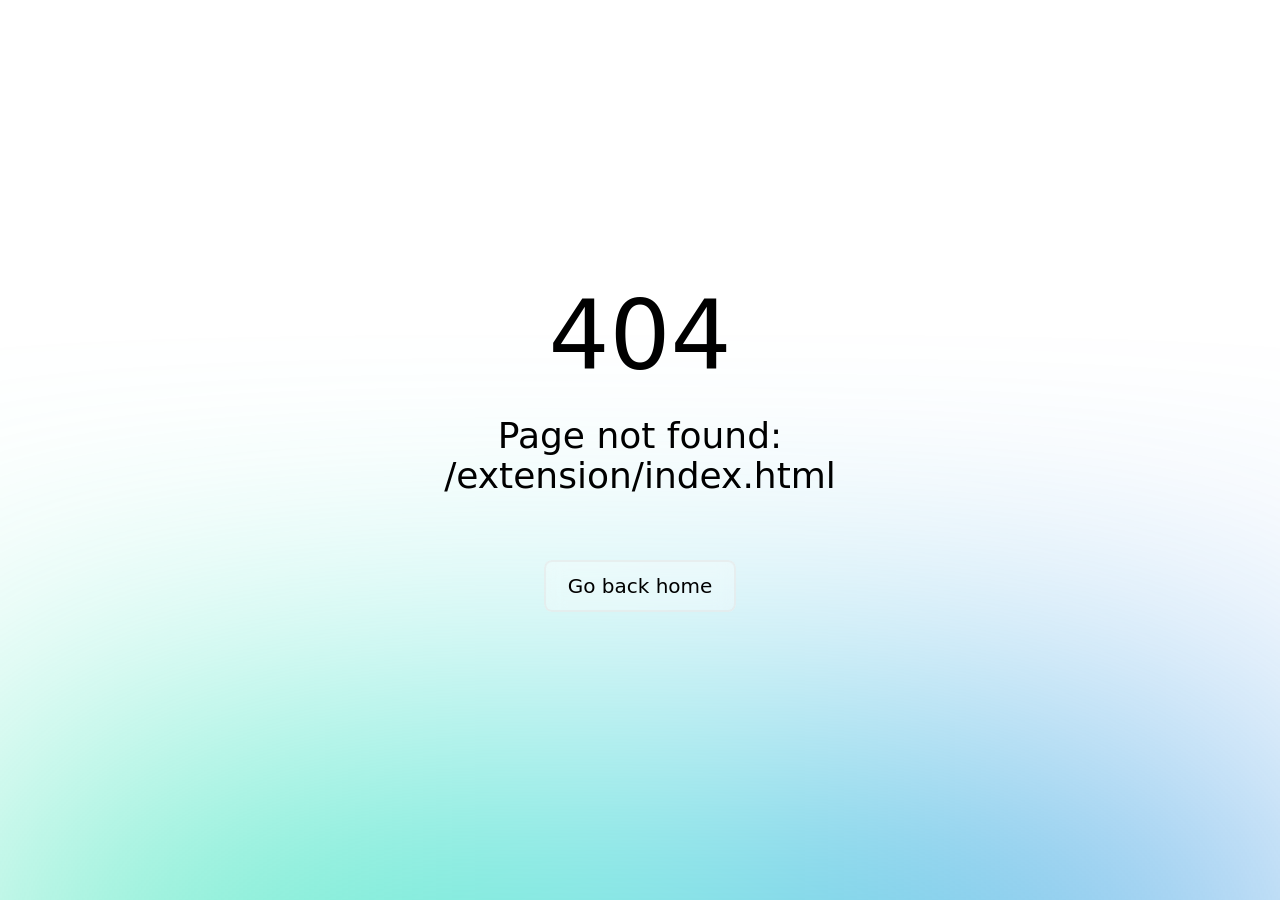
==== extension/index.html @ 97c31f0b "Add files via upload" ====
<!DOCTYPE html><html><head><meta charset="utf-8">
<meta name="viewport" content="width=device-width, initial-scale=1">
<link rel="stylesheet" href="/_nuxt/entry.COpcAZkl.css">
<link rel="stylesheet" href="/_nuxt/swiper-vue.Bs3d9ZnH.css">
<link rel="modulepreload" as="script" crossorigin href="/_nuxt/CPIMTh_-.js">
<link rel="modulepreload" as="script" crossorigin href="/_nuxt/CS_v0reC.js">
<link rel="prefetch" as="style" href="/_nuxt/default.CSQYp1aR.css">
<link rel="prefetch" as="script" crossorigin href="/_nuxt/lCI7fmPB.js">
<link rel="prefetch" as="script" crossorigin href="/_nuxt/BzjI3Yoo.js">
<link rel="prefetch" as="script" crossorigin href="/_nuxt/MFbvjeHC.js">
<link rel="prefetch" as="style" href="/_nuxt/error-404.JekaaCis.css">
<link rel="prefetch" as="script" crossorigin href="/_nuxt/CwmjLkwE.js">
<link rel="prefetch" as="script" crossorigin href="/_nuxt/D7t2mj_N.js">
<link rel="prefetch" as="script" crossorigin href="/_nuxt/DlAUqK2U.js">
<link rel="prefetch" as="style" href="/_nuxt/error-500.CNP9nqm1.css">
<link rel="prefetch" as="script" crossorigin href="/_nuxt/DkoSssVZ.js">
<script type="module" src="/_nuxt/CPIMTh_-.js" crossorigin></script></head><body><div id="__nuxt"></div><div id="teleports"></div><script type="application/json" id="__NUXT_DATA__" data-ssr="false">[{"_errors":1,"serverRendered":2,"data":3,"state":4,"once":5},{},false,{},{},["Set"]]</script>
<script>window.__NUXT__={};window.__NUXT__.config={public:{},app:{baseURL:"/",buildAssetsDir:"/_nuxt/",cdnURL:""}}</script></body></html>
---- _nuxt/entry.COpcAZkl.css ----
*,
:after,
:before {
    --un-rotate: 0;
    --un-rotate-x: 0;
    --un-rotate-y: 0;
    --un-rotate-z: 0;
    --un-scale-x: 1;
    --un-scale-y: 1;
    --un-scale-z: 1;
    --un-skew-x: 0;
    --un-skew-y: 0;
    --un-translate-x: 0;
    --un-translate-y: 0;
    --un-translate-z: 0;
    --un-pan-x: ;
    --un-pan-y: ;
    --un-pinch-zoom: ;
    --un-scroll-snap-strictness: proximity;
    --un-ordinal: ;
    --un-slashed-zero: ;
    --un-numeric-figure: ;
    --un-numeric-spacing: ;
    --un-numeric-fraction: ;
    --un-border-spacing-x: 0;
    --un-border-spacing-y: 0;
    --un-ring-offset-shadow: 0 0 transparent;
    --un-ring-shadow: 0 0 transparent;
    --un-shadow-inset: ;
    --un-shadow: 0 0 transparent;
    --un-ring-inset: ;
    --un-ring-offset-width: 0px;
    --un-ring-offset-color: #fff;
    --un-ring-width: 0px;
    --un-ring-color: rgba(147, 197, 253, .5);
    --un-blur: ;
    --un-brightness: ;
    --un-contrast: ;
    --un-drop-shadow: ;
    --un-grayscale: ;
    --un-hue-rotate: ;
    --un-invert: ;
    --un-saturate: ;
    --un-sepia: ;
    --un-backdrop-blur: ;
    --un-backdrop-brightness: ;
    --un-backdrop-contrast: ;
    --un-backdrop-grayscale: ;
    --un-backdrop-hue-rotate: ;
    --un-backdrop-invert: ;
    --un-backdrop-opacity: ;
    --un-backdrop-saturate: ;
    --un-backdrop-sepia:
}

::backdrop {
    --un-rotate: 0;
    --un-rotate-x: 0;
    --un-rotate-y: 0;
    --un-rotate-z: 0;
    --un-scale-x: 1;
    --un-scale-y: 1;
    --un-scale-z: 1;
    --un-skew-x: 0;
    --un-skew-y: 0;
    --un-translate-x: 0;
    --un-translate-y: 0;
    --un-translate-z: 0;
    --un-pan-x: ;
    --un-pan-y: ;
    --un-pinch-zoom: ;
    --un-scroll-snap-strictness: proximity;
    --un-ordinal: ;
    --un-slashed-zero: ;
    --un-numeric-figure: ;
    --un-numeric-spacing: ;
    --un-numeric-fraction: ;
    --un-border-spacing-x: 0;
    --un-border-spacing-y: 0;
    --un-ring-offset-shadow: 0 0 transparent;
    --un-ring-shadow: 0 0 transparent;
    --un-shadow-inset: ;
    --un-shadow: 0 0 transparent;
    --un-ring-inset: ;
    --un-ring-offset-width: 0px;
    --un-ring-offset-color: #fff;
    --un-ring-width: 0px;
    --un-ring-color: rgba(147, 197, 253, .5);
    --un-blur: ;
    --un-brightness: ;
    --un-contrast: ;
    --un-drop-shadow: ;
    --un-grayscale: ;
    --un-hue-rotate: ;
    --un-invert: ;
    --un-saturate: ;
    --un-sepia: ;
    --un-backdrop-blur: ;
    --un-backdrop-brightness: ;
    --un-backdrop-contrast: ;
    --un-backdrop-grayscale: ;
    --un-backdrop-hue-rotate: ;
    --un-backdrop-invert: ;
    --un-backdrop-opacity: ;
    --un-backdrop-saturate: ;
    --un-backdrop-sepia:
}

.absolute {
    position: absolute
}

.fixed {
    position: fixed
}

.relative {
    position: relative
}

.-bottom-1\/2 {
    bottom: -50%
}

.left-0 {
    left: 0
}

.right-0 {
    right: 0
}

.z-10 {
    z-index: 10
}

.z-20 {
    z-index: 20
}

.grid {
    display: grid
}

.grid-cols-2 {
    grid-template-columns: repeat(2, minmax(0, 1fr))
}

.grid-cols-3 {
    grid-template-columns: repeat(3, minmax(0, 1fr))
}

.float-right {
    float: right
}

.m-0 {
    margin: 0
}

.m-3 {
    margin: .75rem
}

.m20\.951 {
    margin: 5.23775rem
}

.m21\.318 {
    margin: 5.3295rem
}

.mx-2 {
    margin-left: .5rem;
    margin-right: .5rem
}

.mx-3 {
    margin-left: .75rem;
    margin-right: .75rem
}

.mx-7 {
    margin-left: 1.75rem;
    margin-right: 1.75rem
}

.mx-auto {
    margin-left: auto;
    margin-right: auto
}

.my-1 {
    margin-bottom: .25rem;
    margin-top: .25rem
}

.my-2 {
    margin-bottom: .5rem;
    margin-top: .5rem
}

.my-3 {
    margin-bottom: .75rem;
    margin-top: .75rem
}

.my-5 {
    margin-bottom: 1.25rem;
    margin-top: 1.25rem
}

.mb-0 {
    margin-bottom: 0
}

.mb-1 {
    margin-bottom: .25rem
}

.mb-16 {
    margin-bottom: 4rem
}

.mb-2 {
    margin-bottom: .5rem
}

.mb-3 {
    margin-bottom: .75rem
}

.mb-4 {
    margin-bottom: 1rem
}

.mb-6 {
    margin-bottom: 1.5rem
}

.mb-8 {
    margin-bottom: 2rem
}

.me {
    margin-inline-end: 1rem
}

.me-1 {
    margin-inline-end: .25rem
}

.me-2 {
    margin-inline-end: .5rem
}

.me-3 {
    margin-inline-end: .75rem
}

.ms-1 {
    margin-inline-start: .25rem
}

.ms-2 {
    margin-inline-start: .5rem
}

.ms-3 {
    margin-inline-start: .75rem
}

.ms-7 {
    margin-inline-start: 1.75rem
}

.ms-8 {
    margin-inline-start: 2rem
}

.mt-0 {
    margin-top: 0
}

.mt-1 {
    margin-top: .25rem
}

.mt-2 {
    margin-top: .5rem
}

.mt-3 {
    margin-top: .75rem
}

.mt-4 {
    margin-top: 1rem
}

.mt-6 {
    margin-top: 1.5rem
}

.mt-7 {
    margin-top: 1.75rem
}

.block {
    display: block
}

.hidden {
    display: none
}

.h-1\/2 {
    height: 50%
}

.h-auto {
    height: auto
}

.h-screen {
    height: 100vh
}

.h1 {
    height: .25rem
}

.max-w-520px {
    max-width: 520px
}

.min-h-screen {
    min-height: 100vh
}

.w-1\/4 {
    width: 25%
}

.w-full {
    width: 100%
}

.flex {
    display: flex
}

.inline-flex {
    display: inline-flex
}

.flex-1 {
    flex: 1 1 0%
}

.flex-col {
    flex-direction: column
}

.transform {
    transform: translate(var(--un-translate-x)) translateY(var(--un-translate-y)) translateZ(var(--un-translate-z)) rotate(var(--un-rotate)) rotateX(var(--un-rotate-x)) rotateY(var(--un-rotate-y)) rotate(var(--un-rotate-z)) skew(var(--un-skew-x)) skewY(var(--un-skew-y)) scaleX(var(--un-scale-x)) scaleY(var(--un-scale-y)) scaleZ(var(--un-scale-z))
}

.cursor-pointer {
    cursor: pointer
}

.place-content-center {
    place-content: center
}

.items-center {
    align-items: center
}

.justify-center {
    justify-content: center
}

.justify-between {
    justify-content: space-between
}

.justify-around {
    justify-content: space-around
}

.gap-3 {
    gap: .75rem
}

.overflow-hidden {
    overflow: hidden
}

.overflow-y-auto {
    overflow-y: auto
}

.break-all {
    word-break: break-all
}

.border {
    border-width: 1px
}

.border-2 {
    border-width: 2px
}

.border-gray {
    --un-border-opacity: 1;
    border-color: rgba(156, 163, 175, var(--un-border-opacity))
}

.border-pink {
    --un-border-opacity: 1;
    border-color: rgba(244, 114, 182, var(--un-border-opacity))
}

.rounded-sm {
    border-radius: .125rem
}

.rounded-t-md {
    border-top-left-radius: .375rem;
    border-top-right-radius: .375rem
}

.border-solid {
    border-style: solid
}

.bg-black\/5 {
    background-color: #0000000d
}

.bg-gray-50 {
    --un-bg-opacity: 1;
    background-color: rgba(249, 250, 251, var(--un-bg-opacity))
}

.bg-pink-400 {
    --un-bg-opacity: 1;
    background-color: rgba(244, 114, 182, var(--un-bg-opacity))
}

.bg-white {
    --un-bg-opacity: 1;
    background-color: rgba(255, 255, 255, var(--un-bg-opacity))
}

.dark .dark\:bg-black {
    --un-bg-opacity: 1;
    background-color: rgba(0, 0, 0, var(--un-bg-opacity))
}

.dark .dark\:bg-white\/10 {
    background-color: #ffffff1a
}

.hover\:bg-gray-100:hover {
    --un-bg-opacity: 1;
    background-color: rgba(243, 244, 246, var(--un-bg-opacity))
}

.object-contain {
    -o-object-fit: contain;
    object-fit: contain
}

.p-0 {
    padding: 0
}

.p-1 {
    padding: .25rem
}

.p-2 {
    padding: .5rem
}

.p-8 {
    padding: 2rem
}

.px-1 {
    padding-left: .25rem;
    padding-right: .25rem
}

.px-10 {
    padding-left: 2.5rem;
    padding-right: 2.5rem
}

.px-2 {
    padding-left: .5rem;
    padding-right: .5rem
}

.px-4 {
    padding-left: 1rem;
    padding-right: 1rem
}

.px-5 {
    padding-left: 1.25rem;
    padding-right: 1.25rem
}

.px-8 {
    padding-left: 2rem;
    padding-right: 2rem
}

.py-2 {
    padding-bottom: .5rem;
    padding-top: .5rem
}

.py-3 {
    padding-top: .75rem
}

.pb-3,
.py-3 {
    padding-bottom: .75rem
}

.pt-14 {
    padding-top: 3.5rem
}

.pt-3 {
    padding-top: .75rem
}

.text-center {
    text-align: center
}

.text-left {
    text-align: left
}

.text-justify {
    text-align: justify
}

.text-wrap {
    text-wrap: wrap
}

.text-6xl {
    font-size: 3.75rem;
    line-height: 1
}

.text-8xl {
    font-size: 6rem;
    line-height: 1
}

.text-xl {
    font-size: 1.25rem;
    line-height: 1.75rem
}

.font-size-2\.5 {
    font-size: .625rem
}

.font-size-3 {
    font-size: .75rem
}

.font-size-4 {
    font-size: 1rem
}

.font-600 {
    font-weight: 600
}

.font-light {
    font-weight: 300
}

.font-medium {
    font-weight: 500
}

.fw-bold {
    font-weight: 700
}

.leading-tight {
    line-height: 1.25
}

.font-sans {
    font-family: ui-sans-serif, system-ui, -apple-system, BlinkMacSystemFont, Segoe UI, Roboto, Helvetica Neue, Arial, Noto Sans, sans-serif, Apple Color Emoji, Segoe UI Emoji, Segoe UI Symbol, Noto Color Emoji
}

.c-pink,
.text-pink-400 {
    --un-text-opacity: 1;
    color: rgba(244, 114, 182, var(--un-text-opacity))
}

.c-yellow {
    --un-text-opacity: 1;
    color: rgba(250, 204, 21, var(--un-text-opacity))
}

.dark .dark\:text-white,
.text-white {
    --un-text-opacity: 1;
    color: rgba(255, 255, 255, var(--un-text-opacity))
}

.text-black {
    --un-text-opacity: 1;
    color: rgba(0, 0, 0, var(--un-text-opacity))
}

.text-blue {
    --un-text-opacity: 1;
    color: rgba(96, 165, 250, var(--un-text-opacity))
}

.text-gray-500 {
    --un-text-opacity: 1;
    color: rgba(107, 114, 128, var(--un-text-opacity))
}

.hover\:text-gray-900:hover {
    --un-text-opacity: 1;
    color: rgba(17, 24, 39, var(--un-text-opacity))
}

.antialiased {
    -webkit-font-smoothing: antialiased;
    -moz-osx-font-smoothing: grayscale;
    font-smoothing: grayscale
}

.text-shadow {
    --un-text-shadow: 0 0 1px var(--un-text-shadow-color, rgba(0, 0, 0, .2)), 0 0 1px var(--un-text-shadow-color, rgba(1, 0, 5, .1));
    text-shadow: var(--un-text-shadow)
}

.shadow-inset {
    --un-shadow-inset: inset
}

.outline {
    outline-style: solid
}

.transition {
    transition-duration: .15s;
    transition-property: color, background-color, border-color, outline-color, text-decoration-color, fill, stroke, opacity, box-shadow, transform, filter, -webkit-backdrop-filter;
    transition-property: color, background-color, border-color, outline-color, text-decoration-color, fill, stroke, opacity, box-shadow, transform, filter, backdrop-filter;
    transition-property: color, background-color, border-color, outline-color, text-decoration-color, fill, stroke, opacity, box-shadow, transform, filter, backdrop-filter, -webkit-backdrop-filter;
    transition-timing-function: cubic-bezier(.4, 0, .2, 1)
}

.ease-in-out {
    transition-timing-function: cubic-bezier(.4, 0, .2, 1)
}

@media (min-width:640px) {
    .sm\:grid-cols-2 {
        grid-template-columns: repeat(2, minmax(0, 1fr))
    }

    .sm\:grid-cols-3 {
        grid-template-columns: repeat(3, minmax(0, 1fr))
    }

    .sm\:px-0 {
        padding-left: 0;
        padding-right: 0
    }

    .sm\:px-6 {
        padding-left: 1.5rem;
        padding-right: 1.5rem
    }

    .sm\:py-3 {
        padding-bottom: .75rem;
        padding-top: .75rem
    }

    .sm\:text-2xl {
        font-size: 1.5rem;
        line-height: 2rem
    }

    .sm\:text-4xl {
        font-size: 2.25rem;
        line-height: 2.5rem
    }

    .sm\:text-8xl {
        font-size: 6rem;
        line-height: 1
    }

    .sm\:text-xl {
        font-size: 1.25rem;
        line-height: 1.75rem
    }
}

@media (min-width:768px) {
    .md\:grid-cols-2 {
        grid-template-columns: repeat(2, minmax(0, 1fr))
    }

    .md\:grid-cols-3 {
        grid-template-columns: repeat(3, minmax(0, 1fr))
    }
}

@media (min-width:1024px) {
    .lg\:grid-cols-2 {
        grid-template-columns: repeat(2, minmax(0, 1fr))
    }

    .lg\:grid-cols-3 {
        grid-template-columns: repeat(3, minmax(0, 1fr))
    }
}

@media (min-width:1280px) {
    .xl\:grid-cols-2 {
        grid-template-columns: repeat(2, minmax(0, 1fr))
    }

    .xl\:grid-cols-3 {
        grid-template-columns: repeat(3, minmax(0, 1fr))
    }
}

:host,
:root {
    --van-black: #000;
    --van-white: #fff;
    --van-gray-1: #f7f8fa;
    --van-gray-2: #f2f3f5;
    --van-gray-3: #ebedf0;
    --van-gray-4: #dcdee0;
    --van-gray-5: #c8c9cc;
    --van-gray-6: #969799;
    --van-gray-7: #646566;
    --van-gray-8: #323233;
    --van-red: #ee0a24;
    --van-blue: #1989fa;
    --van-orange: #ff976a;
    --van-orange-dark: #ed6a0c;
    --van-orange-light: #fffbe8;
    --van-green: #07c160;
    --van-gradient-red: linear-gradient(90deg, #ff6034, #ee0a24);
    --van-gradient-orange: linear-gradient(90deg, #ffd01e, #ff8917);
    --van-primary-color: var(--van-blue);
    --van-success-color: var(--van-green);
    --van-danger-color: var(--van-red);
    --van-warning-color: var(--van-orange);
    --van-text-color: var(--van-gray-8);
    --van-text-color-2: var(--van-gray-6);
    --van-text-color-3: var(--van-gray-5);
    --van-active-color: var(--van-gray-2);
    --van-active-opacity: .6;
    --van-disabled-opacity: .5;
    --van-background: var(--van-gray-1);
    --van-background-2: var(--van-white);
    --van-background-3: var(--van-white);
    --van-padding-base: 4px;
    --van-padding-xs: 8px;
    --van-padding-sm: 12px;
    --van-padding-md: 16px;
    --van-padding-lg: 24px;
    --van-padding-xl: 32px;
    --van-font-bold: 600;
    --van-font-size-xs: 10px;
    --van-font-size-sm: 12px;
    --van-font-size-md: 14px;
    --van-font-size-lg: 16px;
    --van-line-height-xs: 14px;
    --van-line-height-sm: 18px;
    --van-line-height-md: 20px;
    --van-line-height-lg: 22px;
    --van-base-font: -apple-system, BlinkMacSystemFont, "Helvetica Neue", Helvetica, Segoe UI, Arial, Roboto, "PingFang SC", "miui", "Hiragino Sans GB", "Microsoft Yahei", sans-serif;
    --van-price-font: avenir-heavy, "PingFang SC", helvetica neue, arial, sans-serif;
    --van-duration-base: .3s;
    --van-duration-fast: .2s;
    --van-ease-out: ease-out;
    --van-ease-in: ease-in;
    --van-border-color: var(--van-gray-3);
    --van-border-width: 1px;
    --van-radius-sm: 2px;
    --van-radius-md: 4px;
    --van-radius-lg: 8px;
    --van-radius-max: 999px
}

.van-theme-dark {
    --van-text-color: #f5f5f5;
    --van-text-color-2: #707070;
    --van-text-color-3: #4d4d4d;
    --van-border-color: #3a3a3c;
    --van-active-color: #3a3a3c;
    --van-background: #000;
    --van-background-2: #1c1c1e;
    --van-background-3: #37363b
}

html {
    -webkit-tap-highlight-color: transparent
}

body {
    font-family: var(--van-base-font);
    margin: 0
}

a {
    text-decoration: none
}

button,
input,
textarea {
    color: inherit;
    font: inherit
}

[class*=van-]:focus,
a:focus,
button:focus,
input:focus,
textarea:focus {
    outline: none
}

ol,
ul {
    list-style: none;
    margin: 0;
    padding: 0
}

@keyframes van-slide-up-enter {
    0% {
        transform: translate3d(0, 100%, 0)
    }
}

@keyframes van-slide-up-leave {
    to {
        transform: translate3d(0, 100%, 0)
    }
}

@keyframes van-slide-down-enter {
    0% {
        transform: translate3d(0, -100%, 0)
    }
}

@keyframes van-slide-down-leave {
    to {
        transform: translate3d(0, -100%, 0)
    }
}

@keyframes van-slide-left-enter {
    0% {
        transform: translate3d(-100%, 0, 0)
    }
}

@keyframes van-slide-left-leave {
    to {
        transform: translate3d(-100%, 0, 0)
    }
}

@keyframes van-slide-right-enter {
    0% {
        transform: translate3d(100%, 0, 0)
    }
}

@keyframes van-slide-right-leave {
    to {
        transform: translate3d(100%, 0, 0)
    }
}

@keyframes van-fade-in {
    0% {
        opacity: 0
    }

    to {
        opacity: 1
    }
}

@keyframes van-fade-out {
    0% {
        opacity: 1
    }

    to {
        opacity: 0
    }
}

@keyframes van-rotate {
    0% {
        transform: rotate(0)
    }

    to {
        transform: rotate(1turn)
    }
}

.van-fade-enter-active {
    animation: var(--van-duration-base) van-fade-in both var(--van-ease-out)
}

.van-fade-leave-active {
    animation: var(--van-duration-base) van-fade-out both var(--van-ease-in)
}

.van-slide-up-enter-active {
    animation: van-slide-up-enter var(--van-duration-base) both var(--van-ease-out)
}

.van-slide-up-leave-active {
    animation: van-slide-up-leave var(--van-duration-base) both var(--van-ease-in)
}

.van-slide-down-enter-active {
    animation: van-slide-down-enter var(--van-duration-base) both var(--van-ease-out)
}

.van-slide-down-leave-active {
    animation: van-slide-down-leave var(--van-duration-base) both var(--van-ease-in)
}

.van-slide-left-enter-active {
    animation: van-slide-left-enter var(--van-duration-base) both var(--van-ease-out)
}

.van-slide-left-leave-active {
    animation: van-slide-left-leave var(--van-duration-base) both var(--van-ease-in)
}

.van-slide-right-enter-active {
    animation: van-slide-right-enter var(--van-duration-base) both var(--van-ease-out)
}

.van-slide-right-leave-active {
    animation: van-slide-right-leave var(--van-duration-base) both var(--van-ease-in)
}

.van-clearfix:after {
    clear: both;
    content: "";
    display: table
}

.van-ellipsis {
    overflow: hidden;
    text-overflow: ellipsis;
    white-space: nowrap
}

.van-multi-ellipsis--l2 {
    -webkit-line-clamp: 2
}

.van-multi-ellipsis--l2,
.van-multi-ellipsis--l3 {
    display: -webkit-box;
    line-break: anywhere;
    overflow: hidden;
    text-overflow: ellipsis;
    -webkit-box-orient: vertical
}

.van-multi-ellipsis--l3 {
    -webkit-line-clamp: 3
}

.van-safe-area-top {
    padding-top: env(safe-area-inset-top)
}

.van-safe-area-bottom {
    padding-bottom: env(safe-area-inset-bottom)
}

.van-haptics-feedback {
    cursor: pointer
}

.van-haptics-feedback:active {
    opacity: var(--van-active-opacity)
}

[class*=van-hairline]:after {
    border: 0 solid var(--van-border-color);
    bottom: -50%;
    box-sizing: border-box;
    content: " ";
    left: -50%;
    pointer-events: none;
    position: absolute;
    right: -50%;
    top: -50%;
    transform: scale(.5)
}

.van-hairline,
.van-hairline--bottom,
.van-hairline--left,
.van-hairline--right,
.van-hairline--surround,
.van-hairline--top,
.van-hairline--top-bottom {
    position: relative
}

.van-hairline--top:after {
    border-top-width: var(--van-border-width)
}

.van-hairline--left:after {
    border-left-width: var(--van-border-width)
}

.van-hairline--right:after {
    border-right-width: var(--van-border-width)
}

.van-hairline--bottom:after {
    border-bottom-width: var(--van-border-width)
}

.van-hairline--top-bottom:after,
.van-hairline-unset--top-bottom:after {
    border-width: var(--van-border-width) 0
}

.van-hairline--surround:after {
    border-width: var(--van-border-width)
}

:host,
:root {
    --van-badge-size: 16px;
    --van-badge-color: var(--van-white);
    --van-badge-padding: 0 3px;
    --van-badge-font-size: var(--van-font-size-sm);
    --van-badge-font-weight: var(--van-font-bold);
    --van-badge-border-width: var(--van-border-width);
    --van-badge-background: var(--van-danger-color);
    --van-badge-dot-color: var(--van-danger-color);
    --van-badge-dot-size: 8px;
    --van-badge-font: -apple-system-font, helvetica neue, arial, sans-serif
}

.van-badge {
    background: var(--van-badge-background);
    border: var(--van-badge-border-width) solid var(--van-background-2);
    border-radius: var(--van-radius-max);
    box-sizing: border-box;
    color: var(--van-badge-color);
    display: inline-block;
    font-family: var(--van-badge-font);
    font-size: var(--van-badge-font-size);
    font-weight: var(--van-badge-font-weight);
    line-height: 1.2;
    min-width: var(--van-badge-size);
    padding: var(--van-badge-padding);
    text-align: center
}

.van-badge--fixed {
    position: absolute;
    transform-origin: 100%
}

.van-badge--top-left {
    left: 0;
    top: 0;
    transform: translate(-50%, -50%)
}

.van-badge--top-right {
    right: 0;
    top: 0;
    transform: translate(50%, -50%)
}

.van-badge--bottom-left {
    bottom: 0;
    left: 0;
    transform: translate(-50%, 50%)
}

.van-badge--bottom-right {
    bottom: 0;
    right: 0;
    transform: translate(50%, 50%)
}

.van-badge--dot {
    background: var(--van-badge-dot-color);
    border: none;
    border-radius: 100%;
    height: var(--van-badge-dot-size);
    min-width: 0;
    padding: 0;
    width: var(--van-badge-dot-size)
}

.van-badge__wrapper {
    display: inline-block;
    position: relative
}

.van-icon {
    font: 14px/1 vant-icon;
    font: normal normal normal 14px/1 var(--van-icon-font-family, "vant-icon");
    font-size: inherit;
    position: relative;
    text-rendering: auto;
    -webkit-font-smoothing: antialiased
}

.van-icon,
.van-icon:before {
    display: inline-block
}

.van-icon-arrow-double-left:before {
    content: ""
}

.van-icon-arrow-double-right:before {
    content: ""
}

.van-icon-contact:before {
    content: ""
}

.van-icon-notes:before {
    content: ""
}

.van-icon-records:before {
    content: ""
}

.van-icon-cash-back-record:before {
    content: ""
}

.van-icon-newspaper:before {
    content: ""
}

.van-icon-discount:before {
    content: ""
}

.van-icon-completed:before {
    content: ""
}

.van-icon-user:before {
    content: ""
}

.van-icon-description:before {
    content: ""
}

.van-icon-list-switch:before {
    content: ""
}

.van-icon-list-switching:before {
    content: ""
}

.van-icon-link-o:before {
    content: ""
}

.van-icon-miniprogram-o:before {
    content: ""
}

.van-icon-qq:before {
    content: ""
}

.van-icon-wechat-moments:before {
    content: ""
}

.van-icon-weibo:before {
    content: ""
}

.van-icon-cash-o:before {
    content: ""
}

.van-icon-guide-o:before {
    content: ""
}

.van-icon-invitation:before {
    content: ""
}

.van-icon-shield-o:before {
    content: ""
}

.van-icon-exchange:before {
    content: ""
}

.van-icon-eye:before {
    content: ""
}

.van-icon-enlarge:before {
    content: ""
}

.van-icon-expand-o:before {
    content: ""
}

.van-icon-eye-o:before {
    content: ""
}

.van-icon-expand:before {
    content: ""
}

.van-icon-filter-o:before {
    content: ""
}

.van-icon-fire:before {
    content: ""
}

.van-icon-fail:before {
    content: ""
}

.van-icon-failure:before {
    content: ""
}

.van-icon-fire-o:before {
    content: ""
}

.van-icon-flag-o:before {
    content: ""
}

.van-icon-font:before {
    content: ""
}

.van-icon-font-o:before {
    content: ""
}

.van-icon-gem-o:before {
    content: ""
}

.van-icon-flower-o:before {
    content: ""
}

.van-icon-gem:before {
    content: ""
}

.van-icon-gift-card:before {
    content: ""
}

.van-icon-friends:before {
    content: ""
}

.van-icon-friends-o:before {
    content: ""
}

.van-icon-gold-coin:before {
    content: ""
}

.van-icon-gold-coin-o:before {
    content: ""
}

.van-icon-good-job-o:before {
    content: ""
}

.van-icon-gift:before {
    content: ""
}

.van-icon-gift-o:before {
    content: ""
}

.van-icon-gift-card-o:before {
    content: ""
}

.van-icon-good-job:before {
    content: ""
}

.van-icon-home-o:before {
    content: ""
}

.van-icon-goods-collect:before {
    content: ""
}

.van-icon-graphic:before {
    content: ""
}

.van-icon-goods-collect-o:before {
    content: ""
}

.van-icon-hot-o:before {
    content: ""
}

.van-icon-info:before {
    content: ""
}

.van-icon-hotel-o:before {
    content: ""
}

.van-icon-info-o:before {
    content: ""
}

.van-icon-hot-sale-o:before {
    content: ""
}

.van-icon-hot:before {
    content: ""
}

.van-icon-like:before {
    content: ""
}

.van-icon-idcard:before {
    content: ""
}

.van-icon-like-o:before {
    content: ""
}

.van-icon-hot-sale:before {
    content: ""
}

.van-icon-location-o:before {
    content: ""
}

.van-icon-location:before {
    content: ""
}

.van-icon-label:before {
    content: ""
}

.van-icon-lock:before {
    content: ""
}

.van-icon-label-o:before {
    content: ""
}

.van-icon-map-marked:before {
    content: ""
}

.van-icon-logistics:before {
    content: ""
}

.van-icon-manager:before {
    content: ""
}

.van-icon-more:before {
    content: ""
}

.van-icon-live:before {
    content: ""
}

.van-icon-manager-o:before {
    content: ""
}

.van-icon-medal:before {
    content: ""
}

.van-icon-more-o:before {
    content: ""
}

.van-icon-music-o:before {
    content: ""
}

.van-icon-music:before {
    content: ""
}

.van-icon-new-arrival-o:before {
    content: ""
}

.van-icon-medal-o:before {
    content: ""
}

.van-icon-new-o:before {
    content: ""
}

.van-icon-free-postage:before {
    content: ""
}

.van-icon-newspaper-o:before {
    content: ""
}

.van-icon-new-arrival:before {
    content: ""
}

.van-icon-minus:before {
    content: ""
}

.van-icon-orders-o:before {
    content: ""
}

.van-icon-new:before {
    content: ""
}

.van-icon-paid:before {
    content: ""
}

.van-icon-notes-o:before {
    content: ""
}

.van-icon-other-pay:before {
    content: ""
}

.van-icon-pause-circle:before {
    content: ""
}

.van-icon-pause:before {
    content: ""
}

.van-icon-pause-circle-o:before {
    content: ""
}

.van-icon-peer-pay:before {
    content: ""
}

.van-icon-pending-payment:before {
    content: ""
}

.van-icon-passed:before {
    content: ""
}

.van-icon-plus:before {
    content: ""
}

.van-icon-phone-circle-o:before {
    content: ""
}

.van-icon-phone-o:before {
    content: ""
}

.van-icon-printer:before {
    content: ""
}

.van-icon-photo-fail:before {
    content: ""
}

.van-icon-phone:before {
    content: ""
}

.van-icon-photo-o:before {
    content: ""
}

.van-icon-play-circle:before {
    content: ""
}

.van-icon-play:before {
    content: ""
}

.van-icon-phone-circle:before {
    content: ""
}

.van-icon-point-gift-o:before {
    content: ""
}

.van-icon-point-gift:before {
    content: ""
}

.van-icon-play-circle-o:before {
    content: ""
}

.van-icon-shrink:before {
    content: ""
}

.van-icon-photo:before {
    content: ""
}

.van-icon-qr:before {
    content: ""
}

.van-icon-qr-invalid:before {
    content: ""
}

.van-icon-question-o:before {
    content: ""
}

.van-icon-revoke:before {
    content: ""
}

.van-icon-replay:before {
    content: ""
}

.van-icon-service:before {
    content: ""
}

.van-icon-question:before {
    content: ""
}

.van-icon-search:before {
    content: ""
}

.van-icon-refund-o:before {
    content: ""
}

.van-icon-service-o:before {
    content: ""
}

.van-icon-scan:before {
    content: ""
}

.van-icon-share:before {
    content: ""
}

.van-icon-send-gift-o:before {
    content: ""
}

.van-icon-share-o:before {
    content: ""
}

.van-icon-setting:before {
    content: ""
}

.van-icon-points:before {
    content: ""
}

.van-icon-photograph:before {
    content: ""
}

.van-icon-shop:before {
    content: ""
}

.van-icon-shop-o:before {
    content: ""
}

.van-icon-shop-collect-o:before {
    content: ""
}

.van-icon-shop-collect:before {
    content: ""
}

.van-icon-smile:before {
    content: ""
}

.van-icon-shopping-cart-o:before {
    content: ""
}

.van-icon-sign:before {
    content: ""
}

.van-icon-sort:before {
    content: ""
}

.van-icon-star-o:before {
    content: ""
}

.van-icon-smile-comment-o:before {
    content: ""
}

.van-icon-stop:before {
    content: ""
}

.van-icon-stop-circle-o:before {
    content: ""
}

.van-icon-smile-o:before {
    content: ""
}

.van-icon-star:before {
    content: ""
}

.van-icon-success:before {
    content: ""
}

.van-icon-stop-circle:before {
    content: ""
}

.van-icon-records-o:before {
    content: ""
}

.van-icon-shopping-cart:before {
    content: ""
}

.van-icon-tosend:before {
    content: ""
}

.van-icon-todo-list:before {
    content: ""
}

.van-icon-thumb-circle-o:before {
    content: ""
}

.van-icon-thumb-circle:before {
    content: ""
}

.van-icon-umbrella-circle:before {
    content: ""
}

.van-icon-underway:before {
    content: ""
}

.van-icon-upgrade:before {
    content: ""
}

.van-icon-todo-list-o:before {
    content: ""
}

.van-icon-tv-o:before {
    content: ""
}

.van-icon-underway-o:before {
    content: ""
}

.van-icon-user-o:before {
    content: ""
}

.van-icon-vip-card-o:before {
    content: ""
}

.van-icon-vip-card:before {
    content: ""
}

.van-icon-send-gift:before {
    content: ""
}

.van-icon-wap-home:before {
    content: ""
}

.van-icon-wap-nav:before {
    content: ""
}

.van-icon-volume-o:before {
    content: ""
}

.van-icon-video:before {
    content: ""
}

.van-icon-wap-home-o:before {
    content: ""
}

.van-icon-volume:before {
    content: ""
}

.van-icon-warning:before {
    content: ""
}

.van-icon-weapp-nav:before {
    content: ""
}

.van-icon-wechat-pay:before {
    content: ""
}

.van-icon-warning-o:before {
    content: ""
}

.van-icon-wechat:before {
    content: ""
}

.van-icon-setting-o:before {
    content: ""
}

.van-icon-youzan-shield:before {
    content: ""
}

.van-icon-warn-o:before {
    content: ""
}

.van-icon-smile-comment:before {
    content: ""
}

.van-icon-user-circle-o:before {
    content: ""
}

.van-icon-video-o:before {
    content: ""
}

.van-icon-add-square:before {
    content: ""
}

.van-icon-add:before {
    content: ""
}

.van-icon-arrow-down:before {
    content: ""
}

.van-icon-arrow-up:before {
    content: ""
}

.van-icon-arrow:before {
    content: ""
}

.van-icon-after-sale:before {
    content: ""
}

.van-icon-add-o:before {
    content: ""
}

.van-icon-alipay:before {
    content: ""
}

.van-icon-ascending:before {
    content: ""
}

.van-icon-apps-o:before {
    content: ""
}

.van-icon-aim:before {
    content: ""
}

.van-icon-award:before {
    content: ""
}

.van-icon-arrow-left:before {
    content: ""
}

.van-icon-award-o:before {
    content: ""
}

.van-icon-audio:before {
    content: ""
}

.van-icon-bag-o:before {
    content: ""
}

.van-icon-balance-list:before {
    content: ""
}

.van-icon-back-top:before {
    content: ""
}

.van-icon-bag:before {
    content: ""
}

.van-icon-balance-pay:before {
    content: ""
}

.van-icon-balance-o:before {
    content: ""
}

.van-icon-bar-chart-o:before {
    content: ""
}

.van-icon-bars:before {
    content: ""
}

.van-icon-balance-list-o:before {
    content: ""
}

.van-icon-birthday-cake-o:before {
    content: ""
}

.van-icon-bookmark:before {
    content: ""
}

.van-icon-bill:before {
    content: ""
}

.van-icon-bell:before {
    content: ""
}

.van-icon-browsing-history-o:before {
    content: ""
}

.van-icon-browsing-history:before {
    content: ""
}

.van-icon-bookmark-o:before {
    content: ""
}

.van-icon-bulb-o:before {
    content: ""
}

.van-icon-bullhorn-o:before {
    content: ""
}

.van-icon-bill-o:before {
    content: ""
}

.van-icon-calendar-o:before {
    content: ""
}

.van-icon-brush-o:before {
    content: ""
}

.van-icon-card:before {
    content: ""
}

.van-icon-cart-o:before {
    content: ""
}

.van-icon-cart-circle:before {
    content: ""
}

.van-icon-cart-circle-o:before {
    content: ""
}

.van-icon-cart:before {
    content: ""
}

.van-icon-cash-on-deliver:before {
    content: ""
}

.van-icon-cash-back-record-o:before {
    content: ""
}

.van-icon-cashier-o:before {
    content: ""
}

.van-icon-chart-trending-o:before {
    content: ""
}

.van-icon-certificate:before {
    content: ""
}

.van-icon-chat:before {
    content: ""
}

.van-icon-clear:before {
    content: ""
}

.van-icon-chat-o:before {
    content: ""
}

.van-icon-checked:before {
    content: ""
}

.van-icon-clock:before {
    content: ""
}

.van-icon-clock-o:before {
    content: ""
}

.van-icon-close:before {
    content: ""
}

.van-icon-closed-eye:before {
    content: ""
}

.van-icon-circle:before {
    content: ""
}

.van-icon-cluster-o:before {
    content: ""
}

.van-icon-column:before {
    content: ""
}

.van-icon-comment-circle-o:before {
    content: ""
}

.van-icon-cluster:before {
    content: ""
}

.van-icon-comment:before {
    content: ""
}

.van-icon-comment-o:before {
    content: ""
}

.van-icon-comment-circle:before {
    content: ""
}

.van-icon-completed-o:before {
    content: ""
}

.van-icon-credit-pay:before {
    content: ""
}

.van-icon-coupon:before {
    content: ""
}

.van-icon-debit-pay:before {
    content: ""
}

.van-icon-coupon-o:before {
    content: ""
}

.van-icon-contact-o:before {
    content: ""
}

.van-icon-descending:before {
    content: ""
}

.van-icon-desktop-o:before {
    content: ""
}

.van-icon-diamond-o:before {
    content: ""
}

.van-icon-description-o:before {
    content: ""
}

.van-icon-delete:before {
    content: ""
}

.van-icon-diamond:before {
    content: ""
}

.van-icon-delete-o:before {
    content: ""
}

.van-icon-cross:before {
    content: ""
}

.van-icon-edit:before {
    content: ""
}

.van-icon-ellipsis:before {
    content: ""
}

.van-icon-down:before {
    content: ""
}

.van-icon-discount-o:before {
    content: ""
}

.van-icon-ecard-pay:before {
    content: ""
}

.van-icon-envelop-o:before {
    content: ""
}

@font-face {
    font-display: auto;
    font-family: vant-icon;
    font-style: normal;
    font-weight: 400;
    src: url([data-uri]) format("woff2"), url(//at.alicdn.com/t/c/font_2553510_ciljc7axaw7.woff?t=1705587463221) format("woff")
}

.van-icon__image {
    display: block;
    height: 1em;
    -o-object-fit: contain;
    object-fit: contain;
    width: 1em
}

:host,
:root {
    --van-overlay-z-index: 1;
    --van-overlay-background: rgba(0, 0, 0, .7)
}

.van-overlay {
    background: var(--van-overlay-background);
    height: 100%;
    left: 0;
    position: fixed;
    top: 0;
    width: 100%;
    z-index: var(--van-overlay-z-index)
}

:host,
:root {
    --van-popup-background: var(--van-background-2);
    --van-popup-transition: transform var(--van-duration-base);
    --van-popup-round-radius: 16px;
    --van-popup-close-icon-size: 22px;
    --van-popup-close-icon-color: var(--van-gray-5);
    --van-popup-close-icon-margin: 16px;
    --van-popup-close-icon-z-index: 1
}

.van-overflow-hidden {
    overflow: hidden !important
}

.van-popup {
    background: var(--van-popup-background);
    box-sizing: border-box;
    max-height: 100%;
    overflow-y: auto;
    position: fixed;
    transition: var(--van-popup-transition);
    -webkit-overflow-scrolling: touch
}

.van-popup--center {
    left: 0;
    margin: 0 auto;
    max-width: calc(100vw - var(--van-padding-md)*2);
    right: 0;
    top: 50%;
    transform: translateY(-50%);
    width: -moz-fit-content;
    width: fit-content
}

.van-popup--center.van-popup--round {
    border-radius: var(--van-popup-round-radius)
}

.van-popup--top {
    left: 0;
    top: 0;
    width: 100%
}

.van-popup--top.van-popup--round {
    border-radius: 0 0 var(--van-popup-round-radius) var(--van-popup-round-radius)
}

.van-popup--right {
    right: 0;
    top: 50%;
    transform: translate3d(0, -50%, 0)
}

.van-popup--right.van-popup--round {
    border-radius: var(--van-popup-round-radius) 0 0 var(--van-popup-round-radius)
}

.van-popup--bottom {
    bottom: 0;
    left: 0;
    width: 100%
}

.van-popup--bottom.van-popup--round {
    border-radius: var(--van-popup-round-radius) var(--van-popup-round-radius) 0 0
}

.van-popup--left {
    left: 0;
    top: 50%;
    transform: translate3d(0, -50%, 0)
}

.van-popup--left.van-popup--round {
    border-radius: 0 var(--van-popup-round-radius) var(--van-popup-round-radius) 0
}

.van-popup-slide-bottom-enter-active,
.van-popup-slide-left-enter-active,
.van-popup-slide-right-enter-active,
.van-popup-slide-top-enter-active {
    transition-timing-function: var(--van-ease-out)
}

.van-popup-slide-bottom-leave-active,
.van-popup-slide-left-leave-active,
.van-popup-slide-right-leave-active,
.van-popup-slide-top-leave-active {
    transition-timing-function: var(--van-ease-in)
}

.van-popup-slide-top-enter-from,
.van-popup-slide-top-leave-active {
    transform: translate3d(0, -100%, 0)
}

.van-popup-slide-right-enter-from,
.van-popup-slide-right-leave-active {
    transform: translate3d(100%, -50%, 0)
}

.van-popup-slide-bottom-enter-from,
.van-popup-slide-bottom-leave-active {
    transform: translate3d(0, 100%, 0)
}

.van-popup-slide-left-enter-from,
.van-popup-slide-left-leave-active {
    transform: translate3d(-100%, -50%, 0)
}

.van-popup__close-icon {
    color: var(--van-popup-close-icon-color);
    font-size: var(--van-popup-close-icon-size);
    position: absolute;
    z-index: var(--van-popup-close-icon-z-index)
}

.van-popup__close-icon--top-left {
    left: var(--van-popup-close-icon-margin);
    top: var(--van-popup-close-icon-margin)
}

.van-popup__close-icon--top-right {
    right: var(--van-popup-close-icon-margin);
    top: var(--van-popup-close-icon-margin)
}

.van-popup__close-icon--bottom-left {
    bottom: var(--van-popup-close-icon-margin);
    left: var(--van-popup-close-icon-margin)
}

.van-popup__close-icon--bottom-right {
    bottom: var(--van-popup-close-icon-margin);
    right: var(--van-popup-close-icon-margin)
}

:host,
:root {
    --van-notify-text-color: var(--van-white);
    --van-notify-padding: var(--van-padding-xs) var(--van-padding-md);
    --van-notify-font-size: var(--van-font-size-md);
    --van-notify-line-height: var(--van-line-height-md);
    --van-notify-primary-background: var(--van-primary-color);
    --van-notify-success-background: var(--van-success-color);
    --van-notify-danger-background: var(--van-danger-color);
    --van-notify-warning-background: var(--van-warning-color)
}

.van-notify {
    align-items: center;
    box-sizing: border-box;
    color: var(--van-notify-text-color);
    display: flex;
    font-size: var(--van-notify-font-size);
    justify-content: center;
    line-height: var(--van-notify-line-height);
    padding: var(--van-notify-padding);
    text-align: center;
    white-space: pre-wrap;
    word-wrap: break-word
}

.van-notify--primary {
    background: var(--van-notify-primary-background)
}

.van-notify--success {
    background: var(--van-notify-success-background)
}

.van-notify--danger {
    background: var(--van-notify-danger-background)
}

.van-notify--warning {
    background: var(--van-notify-warning-background)
}

:host,
:root {
    --van-action-bar-background: var(--van-background-2);
    --van-action-bar-height: 50px
}

.van-action-bar {
    align-items: center;
    background: var(--van-action-bar-background);
    bottom: 0;
    box-sizing: content-box;
    display: flex;
    height: var(--van-action-bar-height);
    left: 0;
    position: fixed;
    right: 0
}

:host,
:root {
    --van-loading-text-color: var(--van-text-color-2);
    --van-loading-text-font-size: var(--van-font-size-md);
    --van-loading-spinner-color: var(--van-gray-5);
    --van-loading-spinner-size: 30px;
    --van-loading-spinner-duration: .8s
}

.van-loading {
    color: var(--van-loading-spinner-color);
    font-size: 0
}

.van-loading,
.van-loading__spinner {
    position: relative;
    vertical-align: middle
}

.van-loading__spinner {
    animation: van-rotate var(--van-loading-spinner-duration) linear infinite;
    display: inline-block;
    height: var(--van-loading-spinner-size);
    max-height: 100%;
    max-width: 100%;
    width: var(--van-loading-spinner-size)
}

.van-loading__spinner--spinner {
    animation-timing-function: steps(12)
}

.van-loading__spinner--circular {
    animation-duration: 2s
}

.van-loading__line {
    height: 100%;
    left: 0;
    position: absolute;
    top: 0;
    width: 100%
}

.van-loading__line:before {
    background-color: currentColor;
    border-radius: 40%;
    content: " ";
    display: block;
    height: 25%;
    margin: 0 auto;
    width: 2px
}

.van-loading__circular {
    display: block;
    height: 100%;
    width: 100%
}

.van-loading__circular circle {
    animation: van-circular 1.5s ease-in-out infinite;
    stroke: currentColor;
    stroke-width: 3;
    stroke-linecap: round
}

.van-loading__text {
    color: var(--van-loading-text-color);
    display: inline-block;
    font-size: var(--van-loading-text-font-size);
    margin-left: var(--van-padding-xs);
    vertical-align: middle
}

.van-loading--vertical {
    align-items: center;
    display: flex;
    flex-direction: column
}

.van-loading--vertical .van-loading__text {
    margin: var(--van-padding-xs) 0 0
}

@keyframes van-circular {
    0% {
        stroke-dasharray: 1, 200;
        stroke-dashoffset: 0
    }

    50% {
        stroke-dasharray: 90, 150;
        stroke-dashoffset: -40
    }

    to {
        stroke-dasharray: 90, 150;
        stroke-dashoffset: -120
    }
}

.van-loading__line--1 {
    opacity: 1;
    transform: rotate(30deg)
}

.van-loading__line--2 {
    opacity: .9375;
    transform: rotate(60deg)
}

.van-loading__line--3 {
    opacity: .875;
    transform: rotate(90deg)
}

.van-loading__line--4 {
    opacity: .8125;
    transform: rotate(120deg)
}

.van-loading__line--5 {
    opacity: .75;
    transform: rotate(150deg)
}

.van-loading__line--6 {
    opacity: .6875;
    transform: rotate(180deg)
}

.van-loading__line--7 {
    opacity: .625;
    transform: rotate(210deg)
}

.van-loading__line--8 {
    opacity: .5625;
    transform: rotate(240deg)
}

.van-loading__line--9 {
    opacity: .5;
    transform: rotate(270deg)
}

.van-loading__line--10 {
    opacity: .4375;
    transform: rotate(300deg)
}

.van-loading__line--11 {
    opacity: .375;
    transform: rotate(330deg)
}

.van-loading__line--12 {
    opacity: .3125;
    transform: rotate(1turn)
}

:host,
:root {
    --van-button-mini-height: 24px;
    --van-button-mini-padding: 0 var(--van-padding-base);
    --van-button-mini-font-size: var(--van-font-size-xs);
    --van-button-small-height: 32px;
    --van-button-small-padding: 0 var(--van-padding-xs);
    --van-button-small-font-size: var(--van-font-size-sm);
    --van-button-normal-padding: 0 15px;
    --van-button-normal-font-size: var(--van-font-size-md);
    --van-button-large-height: 50px;
    --van-button-default-height: 44px;
    --van-button-default-line-height: 1.2;
    --van-button-default-font-size: var(--van-font-size-lg);
    --van-button-default-color: var(--van-text-color);
    --van-button-default-background: var(--van-background-2);
    --van-button-default-border-color: var(--van-gray-4);
    --van-button-primary-color: var(--van-white);
    --van-button-primary-background: var(--van-primary-color);
    --van-button-primary-border-color: var(--van-primary-color);
    --van-button-success-color: var(--van-white);
    --van-button-success-background: var(--van-success-color);
    --van-button-success-border-color: var(--van-success-color);
    --van-button-danger-color: var(--van-white);
    --van-button-danger-background: var(--van-danger-color);
    --van-button-danger-border-color: var(--van-danger-color);
    --van-button-warning-color: var(--van-white);
    --van-button-warning-background: var(--van-warning-color);
    --van-button-warning-border-color: var(--van-warning-color);
    --van-button-border-width: var(--van-border-width);
    --van-button-radius: var(--van-radius-md);
    --van-button-round-radius: var(--van-radius-max);
    --van-button-plain-background: var(--van-white);
    --van-button-disabled-opacity: var(--van-disabled-opacity);
    --van-button-icon-size: 1.2em;
    --van-button-loading-icon-size: 20px
}

.van-theme-dark {
    --van-button-plain-background: transparent
}

.van-button {
    -webkit-appearance: none;
    border-radius: var(--van-button-radius);
    box-sizing: border-box;
    cursor: pointer;
    display: inline-block;
    font-size: var(--van-button-default-font-size);
    height: var(--van-button-default-height);
    line-height: var(--van-button-default-line-height);
    margin: 0;
    padding: 0;
    position: relative;
    text-align: center;
    transition: opacity var(--van-duration-fast);
    -webkit-font-smoothing: auto
}

.van-button:before {
    background: var(--van-black);
    border: inherit;
    border-color: var(--van-black);
    border-radius: inherit;
    content: " ";
    height: 100%;
    left: 50%;
    opacity: 0;
    position: absolute;
    top: 50%;
    transform: translate(-50%, -50%);
    width: 100%
}

.van-button:active:before {
    opacity: .1
}

.van-button--disabled:before,
.van-button--loading:before {
    display: none
}

.van-button--default {
    background: var(--van-button-default-background);
    border: var(--van-button-border-width) solid var(--van-button-default-border-color);
    color: var(--van-button-default-color)
}

.van-button--primary {
    background: var(--van-button-primary-background);
    border: var(--van-button-border-width) solid var(--van-button-primary-border-color);
    color: var(--van-button-primary-color)
}

.van-button--success {
    background: var(--van-button-success-background);
    border: var(--van-button-border-width) solid var(--van-button-success-border-color);
    color: var(--van-button-success-color)
}

.van-button--danger {
    background: var(--van-button-danger-background);
    border: var(--van-button-border-width) solid var(--van-button-danger-border-color);
    color: var(--van-button-danger-color)
}

.van-button--warning {
    background: var(--van-button-warning-background);
    border: var(--van-button-border-width) solid var(--van-button-warning-border-color);
    color: var(--van-button-warning-color)
}

.van-button--plain {
    background: var(--van-button-plain-background)
}

.van-button--plain.van-button--primary {
    color: var(--van-button-primary-background)
}

.van-button--plain.van-button--success {
    color: var(--van-button-success-background)
}

.van-button--plain.van-button--danger {
    color: var(--van-button-danger-background)
}

.van-button--plain.van-button--warning {
    color: var(--van-button-warning-background)
}

.van-button--large {
    height: var(--van-button-large-height);
    width: 100%
}

.van-button--normal {
    font-size: var(--van-button-normal-font-size);
    padding: var(--van-button-normal-padding)
}

.van-button--small {
    font-size: var(--van-button-small-font-size);
    height: var(--van-button-small-height);
    padding: var(--van-button-small-padding)
}

.van-button__loading {
    color: inherit;
    font-size: inherit
}

.van-button__loading .van-loading__spinner {
    color: currentColor;
    height: var(--van-button-loading-icon-size);
    width: var(--van-button-loading-icon-size)
}

.van-button--mini {
    font-size: var(--van-button-mini-font-size);
    height: var(--van-button-mini-height);
    padding: var(--van-button-mini-padding)
}

.van-button--mini+.van-button--mini {
    margin-left: var(--van-padding-base)
}

.van-button--block {
    display: block;
    width: 100%
}

.van-button--disabled {
    cursor: not-allowed;
    opacity: var(--van-button-disabled-opacity)
}

.van-button--loading {
    cursor: default
}

.van-button--round {
    border-radius: var(--van-button-round-radius)
}

.van-button--square {
    border-radius: 0
}

.van-button__content {
    align-items: center;
    display: flex;
    height: 100%;
    justify-content: center
}

.van-button__content:before {
    content: " "
}

.van-button__icon {
    font-size: var(--van-button-icon-size);
    line-height: inherit
}

.van-button__icon+.van-button__text,
.van-button__loading+.van-button__text,
.van-button__text+.van-button__icon,
.van-button__text+.van-button__loading {
    margin-left: var(--van-padding-base)
}

.van-button--hairline {
    border-width: 0
}

.van-button--hairline:after {
    border-color: inherit;
    border-radius: calc(var(--van-button-radius)*2)
}

.van-button--hairline.van-button--round:after {
    border-radius: var(--van-button-round-radius)
}

.van-button--hairline.van-button--square:after {
    border-radius: 0
}

:host,
:root {
    --van-action-bar-button-height: 40px;
    --van-action-bar-button-warning-color: var(--van-gradient-orange);
    --van-action-bar-button-danger-color: var(--van-gradient-red)
}

.van-action-bar-button {
    border: none;
    border-radius: 0;
    flex: 1;
    font-size: var(--van-font-size-md);
    font-weight: var(--van-font-bold);
    height: var(--van-action-bar-button-height)
}

.van-action-bar-button--first {
    border-bottom-left-radius: var(--van-radius-max);
    border-top-left-radius: var(--van-radius-max);
    margin-left: 5px
}

.van-action-bar-button--last {
    border-bottom-right-radius: var(--van-radius-max);
    border-top-right-radius: var(--van-radius-max);
    margin-right: 5px
}

.van-action-bar-button--warning {
    background: var(--van-action-bar-button-warning-color)
}

.van-action-bar-button--danger {
    background: var(--van-action-bar-button-danger-color)
}

@media (max-width:321px) {
    .van-action-bar-button {
        font-size: 13px
    }
}

:host,
:root {
    --van-dialog-width: 320px;
    --van-dialog-small-screen-width: 90%;
    --van-dialog-font-size: var(--van-font-size-lg);
    --van-dialog-transition: var(--van-duration-base);
    --van-dialog-radius: 16px;
    --van-dialog-background: var(--van-background-2);
    --van-dialog-header-font-weight: var(--van-font-bold);
    --van-dialog-header-line-height: 24px;
    --van-dialog-header-padding-top: 26px;
    --van-dialog-header-isolated-padding: var(--van-padding-lg) 0;
    --van-dialog-message-padding: var(--van-padding-lg);
    --van-dialog-message-font-size: var(--van-font-size-md);
    --van-dialog-message-line-height: var(--van-line-height-md);
    --van-dialog-message-max-height: 60vh;
    --van-dialog-has-title-message-text-color: var(--van-gray-7);
    --van-dialog-has-title-message-padding-top: var(--van-padding-xs);
    --van-dialog-button-height: 48px;
    --van-dialog-round-button-height: 36px;
    --van-dialog-confirm-button-text-color: var(--van-primary-color)
}

.van-dialog {
    backface-visibility: hidden;
    background: var(--van-dialog-background);
    border-radius: var(--van-dialog-radius);
    font-size: var(--van-dialog-font-size);
    overflow: hidden;
    top: 45%;
    transition: var(--van-dialog-transition);
    transition-property: transform, opacity;
    width: var(--van-dialog-width)
}

@media (max-width:321px) {
    .van-dialog {
        width: var(--van-dialog-small-screen-width)
    }
}

.van-dialog__header {
    color: var(--van-text-color);
    font-weight: var(--van-dialog-header-font-weight);
    line-height: var(--van-dialog-header-line-height);
    padding-top: var(--van-dialog-header-padding-top);
    text-align: center
}

.van-dialog__header--isolated {
    padding: var(--van-dialog-header-isolated-padding)
}

.van-dialog__content--isolated {
    align-items: center;
    display: flex;
    min-height: 104px
}

.van-dialog__message {
    color: var(--van-text-color);
    flex: 1;
    font-size: var(--van-dialog-message-font-size);
    line-height: var(--van-dialog-message-line-height);
    max-height: var(--van-dialog-message-max-height);
    overflow-y: auto;
    padding: 26px var(--van-dialog-message-padding);
    text-align: center;
    white-space: pre-wrap;
    word-wrap: break-word;
    -webkit-overflow-scrolling: touch
}

.van-dialog__message--has-title {
    color: var(--van-dialog-has-title-message-text-color);
    padding-top: var(--van-dialog-has-title-message-padding-top)
}

.van-dialog__message--left {
    text-align: left
}

.van-dialog__message--right {
    text-align: right
}

.van-dialog__message--justify {
    text-align: justify
}

.van-dialog__footer {
    display: flex;
    overflow: hidden;
    -webkit-user-select: none;
    -moz-user-select: none;
    user-select: none
}

.van-dialog__cancel,
.van-dialog__confirm {
    border: 0;
    border-radius: 0;
    flex: 1;
    height: var(--van-dialog-button-height);
    margin: 0
}

.van-dialog__confirm,
.van-dialog__confirm:active {
    color: var(--van-dialog-confirm-button-text-color)
}

.van-dialog--round-button .van-dialog__footer {
    height: auto;
    padding: var(--van-padding-xs) var(--van-padding-lg) var(--van-padding-md);
    position: relative
}

.van-dialog--round-button .van-dialog__message {
    color: var(--van-text-color);
    padding-bottom: var(--van-padding-md)
}

.van-dialog--round-button .van-dialog__cancel,
.van-dialog--round-button .van-dialog__confirm {
    height: var(--van-dialog-round-button-height)
}

.van-dialog--round-button .van-dialog__confirm {
    color: var(--van-white)
}

.van-dialog--round-button .van-action-bar-button--first {
    border-bottom-left-radius: var(--van-radius-max);
    border-top-left-radius: var(--van-radius-max)
}

.van-dialog--round-button .van-action-bar-button--last {
    border-bottom-right-radius: var(--van-radius-max);
    border-top-right-radius: var(--van-radius-max)
}

.van-dialog-bounce-enter-from {
    opacity: 0;
    transform: translate3d(0, -50%, 0) scale(.7)
}

.van-dialog-bounce-leave-active {
    opacity: 0;
    transform: translate3d(0, -50%, 0) scale(.9)
}

.van-tab--active {
    color: #f472b6 !important
}
---- _nuxt/default.CSQYp1aR.css ----
.content {
    height: 100%;
    margin: 0 auto;
    max-width: 480px;
    width: 100%
}

.content,
.van-theme-light body {
    background-color: #fff
}

.van-theme-dark body {
    background-color: #1c1c1e
}

.van-theme-dark .content {
    background-color: #1c1c1e;
    color: #f5f5f5
}

.van-theme-light .ng-text {
    color: #323233 !important
}

.van-theme-dark .ng-text {
    color: #f5f5f5 !important
}

:root:root {
    --var-nusanime-magenta: #f472b6;
    --var-nusanime-green: #22c55e;
    --van-nav-bar-title-text-color: #f472b6;
    --van-nav-bar-text-color: #f472b6;
    --van-nav-bar-icon-color: #f472b6;
    --van-tabbar-item-active-color: #f472b6
}

.color-scheme-magenta {
    color: #f472b6
}

.color-scheme-green {
    color: #22c55e
}
---- _nuxt/error-404.JekaaCis.css ----
.spotlight[data-v-73a07988] {
    background: linear-gradient(45deg, #00dc82, #36e4da 50%, #0047e1);
    bottom: -30vh;
    filter: blur(20vh);
    height: 40vh
}

.gradient-border[data-v-73a07988] {
    -webkit-backdrop-filter: blur(10px);
    backdrop-filter: blur(10px);
    border-radius: .5rem;
    position: relative
}

@media (prefers-color-scheme:light) {
    .gradient-border[data-v-73a07988] {
        background-color: #ffffff4d
    }

    .gradient-border[data-v-73a07988]:before {
        background: linear-gradient(90deg, #e2e2e2, #e2e2e2 25%, #00dc82, #36e4da 75%, #0047e1)
    }
}

@media (prefers-color-scheme:dark) {
    .gradient-border[data-v-73a07988] {
        background-color: #1414144d
    }

    .gradient-border[data-v-73a07988]:before {
        background: linear-gradient(90deg, #303030, #303030 25%, #00dc82, #36e4da 75%, #0047e1)
    }
}

.gradient-border[data-v-73a07988]:before {
    background-size: 400% auto;
    border-radius: .5rem;
    bottom: 0;
    content: "";
    left: 0;
    -webkit-mask: linear-gradient(#fff 0 0) content-box, linear-gradient(#fff 0 0);
    mask: linear-gradient(#fff 0 0) content-box, linear-gradient(#fff 0 0);
    -webkit-mask-composite: xor;
    mask-composite: exclude;
    opacity: .5;
    padding: 2px;
    position: absolute;
    right: 0;
    top: 0;
    transition: background-position .3s ease-in-out, opacity .2s ease-in-out;
    width: 100%
}

.gradient-border[data-v-73a07988]:hover:before {
    background-position: -50% 0;
    opacity: 1
}

.fixed[data-v-73a07988] {
    position: fixed
}

.left-0[data-v-73a07988] {
    left: 0
}

.right-0[data-v-73a07988] {
    right: 0
}

.z-10[data-v-73a07988] {
    z-index: 10
}

.z-20[data-v-73a07988] {
    z-index: 20
}

.grid[data-v-73a07988] {
    display: grid
}

.mb-16[data-v-73a07988] {
    margin-bottom: 4rem
}

.mb-8[data-v-73a07988] {
    margin-bottom: 2rem
}

.max-w-520px[data-v-73a07988] {
    max-width: 520px
}

.min-h-screen[data-v-73a07988] {
    min-height: 100vh
}

.w-full[data-v-73a07988] {
    width: 100%
}

.flex[data-v-73a07988] {
    display: flex
}

.cursor-pointer[data-v-73a07988] {
    cursor: pointer
}

.place-content-center[data-v-73a07988] {
    place-content: center
}

.items-center[data-v-73a07988] {
    align-items: center
}

.justify-center[data-v-73a07988] {
    justify-content: center
}

.overflow-hidden[data-v-73a07988] {
    overflow: hidden
}

.bg-white[data-v-73a07988] {
    --un-bg-opacity: 1;
    background-color: rgb(255 255 255/var(--un-bg-opacity))
}

.px-4[data-v-73a07988] {
    padding-left: 1rem;
    padding-right: 1rem
}

.px-8[data-v-73a07988] {
    padding-left: 2rem;
    padding-right: 2rem
}

.py-2[data-v-73a07988] {
    padding-bottom: .5rem;
    padding-top: .5rem
}

.text-center[data-v-73a07988] {
    text-align: center
}

.text-8xl[data-v-73a07988] {
    font-size: 6rem;
    line-height: 1
}

.text-xl[data-v-73a07988] {
    font-size: 1.25rem;
    line-height: 1.75rem
}

.text-black[data-v-73a07988] {
    --un-text-opacity: 1;
    color: rgb(0 0 0/var(--un-text-opacity))
}

.font-light[data-v-73a07988] {
    font-weight: 300
}

.font-medium[data-v-73a07988] {
    font-weight: 500
}

.leading-tight[data-v-73a07988] {
    line-height: 1.25
}

.font-sans[data-v-73a07988] {
    font-family: ui-sans-serif, system-ui, -apple-system, BlinkMacSystemFont, Segoe UI, Roboto, Helvetica Neue, Arial, Noto Sans, sans-serif, Apple Color Emoji, Segoe UI Emoji, Segoe UI Symbol, Noto Color Emoji
}

.antialiased[data-v-73a07988] {
    -webkit-font-smoothing: antialiased;
    -moz-osx-font-smoothing: grayscale
}

@media (prefers-color-scheme:dark) {
    .dark\:bg-black[data-v-73a07988] {
        --un-bg-opacity: 1;
        background-color: rgb(0 0 0/var(--un-bg-opacity))
    }

    .dark\:text-white[data-v-73a07988] {
        --un-text-opacity: 1;
        color: rgb(255 255 255/var(--un-text-opacity))
    }
}

@media (min-width:640px) {
    .sm\:px-0[data-v-73a07988] {
        padding-left: 0;
        padding-right: 0
    }

    .sm\:px-6[data-v-73a07988] {
        padding-left: 1.5rem;
        padding-right: 1.5rem
    }

    .sm\:py-3[data-v-73a07988] {
        padding-bottom: .75rem;
        padding-top: .75rem
    }

    .sm\:text-4xl[data-v-73a07988] {
        font-size: 2.25rem;
        line-height: 2.5rem
    }

    .sm\:text-xl[data-v-73a07988] {
        font-size: 1.25rem;
        line-height: 1.75rem
    }
}
---- _nuxt/error-500.CNP9nqm1.css ----
.spotlight[data-v-6fdef64d] {
    background: linear-gradient(45deg, #00dc82, #36e4da 50%, #0047e1);
    filter: blur(20vh)
}

.fixed[data-v-6fdef64d] {
    position: fixed
}

.-bottom-1\/2[data-v-6fdef64d] {
    bottom: -50%
}

.left-0[data-v-6fdef64d] {
    left: 0
}

.right-0[data-v-6fdef64d] {
    right: 0
}

.grid[data-v-6fdef64d] {
    display: grid
}

.mb-16[data-v-6fdef64d] {
    margin-bottom: 4rem
}

.mb-8[data-v-6fdef64d] {
    margin-bottom: 2rem
}

.h-1\/2[data-v-6fdef64d] {
    height: 50%
}

.max-w-520px[data-v-6fdef64d] {
    max-width: 520px
}

.min-h-screen[data-v-6fdef64d] {
    min-height: 100vh
}

.place-content-center[data-v-6fdef64d] {
    place-content: center
}

.overflow-hidden[data-v-6fdef64d] {
    overflow: hidden
}

.bg-white[data-v-6fdef64d] {
    --un-bg-opacity: 1;
    background-color: rgb(255 255 255/var(--un-bg-opacity))
}

.px-8[data-v-6fdef64d] {
    padding-left: 2rem;
    padding-right: 2rem
}

.text-center[data-v-6fdef64d] {
    text-align: center
}

.text-8xl[data-v-6fdef64d] {
    font-size: 6rem;
    line-height: 1
}

.text-xl[data-v-6fdef64d] {
    font-size: 1.25rem;
    line-height: 1.75rem
}

.text-black[data-v-6fdef64d] {
    --un-text-opacity: 1;
    color: rgb(0 0 0/var(--un-text-opacity))
}

.font-light[data-v-6fdef64d] {
    font-weight: 300
}

.font-medium[data-v-6fdef64d] {
    font-weight: 500
}

.leading-tight[data-v-6fdef64d] {
    line-height: 1.25
}

.font-sans[data-v-6fdef64d] {
    font-family: ui-sans-serif, system-ui, -apple-system, BlinkMacSystemFont, Segoe UI, Roboto, Helvetica Neue, Arial, Noto Sans, sans-serif, Apple Color Emoji, Segoe UI Emoji, Segoe UI Symbol, Noto Color Emoji
}

.antialiased[data-v-6fdef64d] {
    -webkit-font-smoothing: antialiased;
    -moz-osx-font-smoothing: grayscale
}

@media (prefers-color-scheme:dark) {
    .dark\:bg-black[data-v-6fdef64d] {
        --un-bg-opacity: 1;
        background-color: rgb(0 0 0/var(--un-bg-opacity))
    }

    .dark\:text-white[data-v-6fdef64d] {
        --un-text-opacity: 1;
        color: rgb(255 255 255/var(--un-text-opacity))
    }
}

@media (min-width:640px) {
    .sm\:px-0[data-v-6fdef64d] {
        padding-left: 0;
        padding-right: 0
    }

    .sm\:text-4xl[data-v-6fdef64d] {
        font-size: 2.25rem;
        line-height: 2.5rem
    }
}
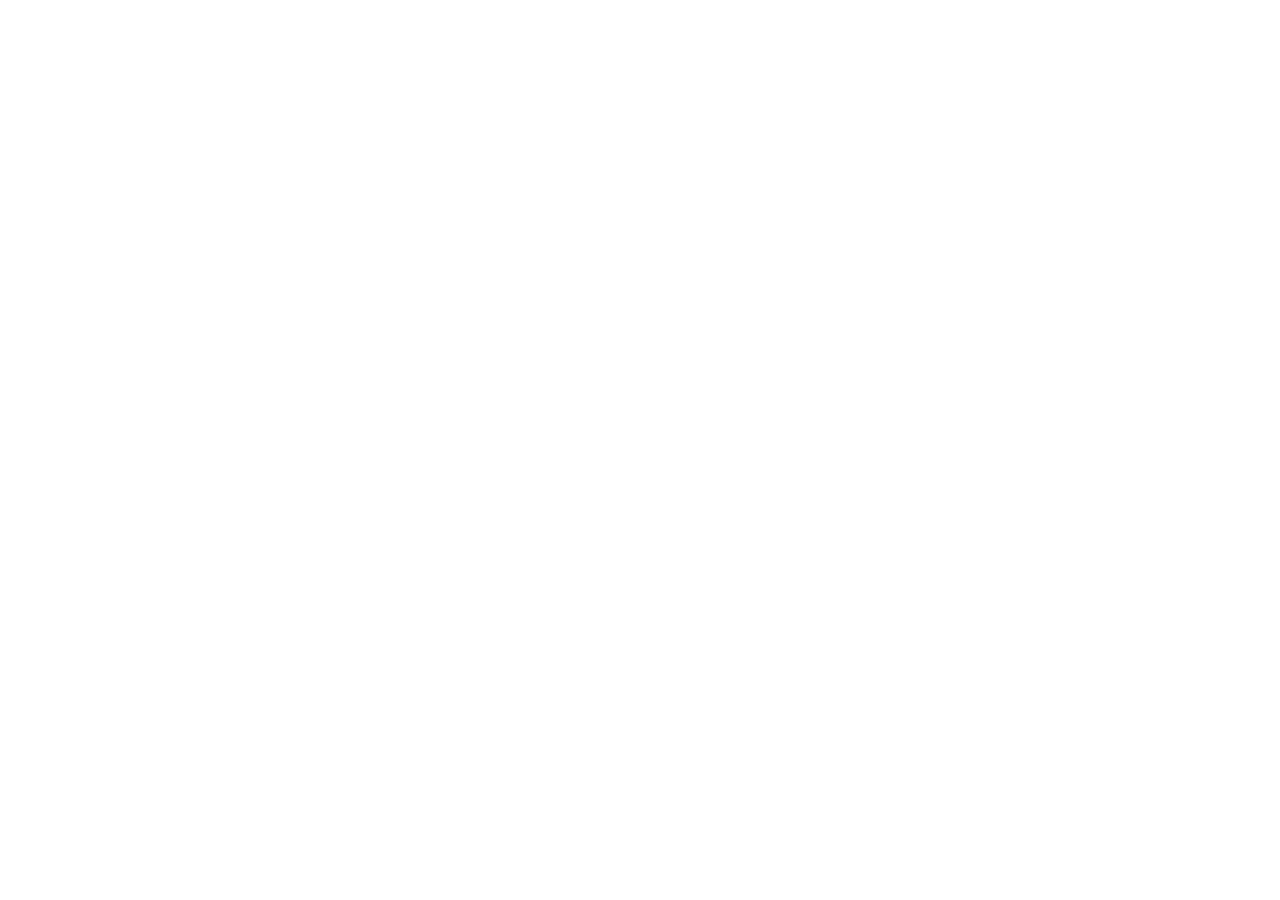
==== commit 8e281a51: "Add files via upload" ====
--- a/extension/index.html
+++ b/extension/index.html
@@ -1,18 +1,18 @@
 <!DOCTYPE html><html><head><meta charset="utf-8">
-<meta name="viewport" content="width=device-width, initial-scale=1">
-<link rel="stylesheet" href="/_nuxt/entry.COpcAZkl.css">
-<link rel="stylesheet" href="/_nuxt/swiper-vue.Bs3d9ZnH.css">
-<link rel="modulepreload" as="script" crossorigin href="/_nuxt/CPIMTh_-.js">
-<link rel="modulepreload" as="script" crossorigin href="/_nuxt/CS_v0reC.js">
-<link rel="prefetch" as="style" href="/_nuxt/default.CSQYp1aR.css">
-<link rel="prefetch" as="script" crossorigin href="/_nuxt/lCI7fmPB.js">
-<link rel="prefetch" as="script" crossorigin href="/_nuxt/BzjI3Yoo.js">
-<link rel="prefetch" as="script" crossorigin href="/_nuxt/MFbvjeHC.js">
-<link rel="prefetch" as="style" href="/_nuxt/error-404.JekaaCis.css">
-<link rel="prefetch" as="script" crossorigin href="/_nuxt/CwmjLkwE.js">
-<link rel="prefetch" as="script" crossorigin href="/_nuxt/D7t2mj_N.js">
-<link rel="prefetch" as="script" crossorigin href="/_nuxt/DlAUqK2U.js">
-<link rel="prefetch" as="style" href="/_nuxt/error-500.CNP9nqm1.css">
-<link rel="prefetch" as="script" crossorigin href="/_nuxt/DkoSssVZ.js">
-<script type="module" src="/_nuxt/CPIMTh_-.js" crossorigin></script></head><body><div id="__nuxt"></div><div id="teleports"></div><script type="application/json" id="__NUXT_DATA__" data-ssr="false">[{"_errors":1,"serverRendered":2,"data":3,"state":4,"once":5},{},false,{},{},["Set"]]</script>
-<script>window.__NUXT__={};window.__NUXT__.config={public:{},app:{baseURL:"/",buildAssetsDir:"/_nuxt/",cdnURL:""}}</script></body></html>+    <meta name="viewport" content="width=device-width, initial-scale=1">
+    <link rel="stylesheet" href="_nuxt/entry.COpcAZkl.css">
+    <link rel="stylesheet" href="_nuxt/swiper-vue.Bs3d9ZnH.css">
+    <link rel="modulepreload" as="script" crossorigin href="_nuxt/CPIMTh_-.js">
+    <link rel="modulepreload" as="script" crossorigin href="_nuxt/CS_v0reC.js">
+    <link rel="prefetch" as="style" href="_nuxt/default.CSQYp1aR.css">
+    <link rel="prefetch" as="script" crossorigin href="_nuxt/lCI7fmPB.js">
+    <link rel="prefetch" as="script" crossorigin href="_nuxt/BzjI3Yoo.js">
+    <link rel="prefetch" as="script" crossorigin href="_nuxt/MFbvjeHC.js">
+    <link rel="prefetch" as="style" href="_nuxt/error-404.JekaaCis.css">
+    <link rel="prefetch" as="script" crossorigin href="_nuxt/CwmjLkwE.js">
+    <link rel="prefetch" as="script" crossorigin href="_nuxt/D7t2mj_N.js">
+    <link rel="prefetch" as="script" crossorigin href="_nuxt/DlAUqK2U.js">
+    <link rel="prefetch" as="style" href="_nuxt/error-500.CNP9nqm1.css">
+    <link rel="prefetch" as="script" crossorigin href="_nuxt/DkoSssVZ.js">
+    <script type="module" src="_nuxt/CPIMTh_-.js" crossorigin></script></head><body><div id="__nuxt"></div><div id="teleports"></div><script type="application/json" id="__NUXT_DATA__" data-ssr="false">[{"_errors":1,"serverRendered":2,"data":3,"state":4,"once":5},{},false,{},{},["Set"]]</script>
+    <script>window.__NUXT__={};window.__NUXT__.config={public:{},app:{baseURL:"/",buildAssetsDir:"_nuxt",cdnURL:""}}</script></body></html>
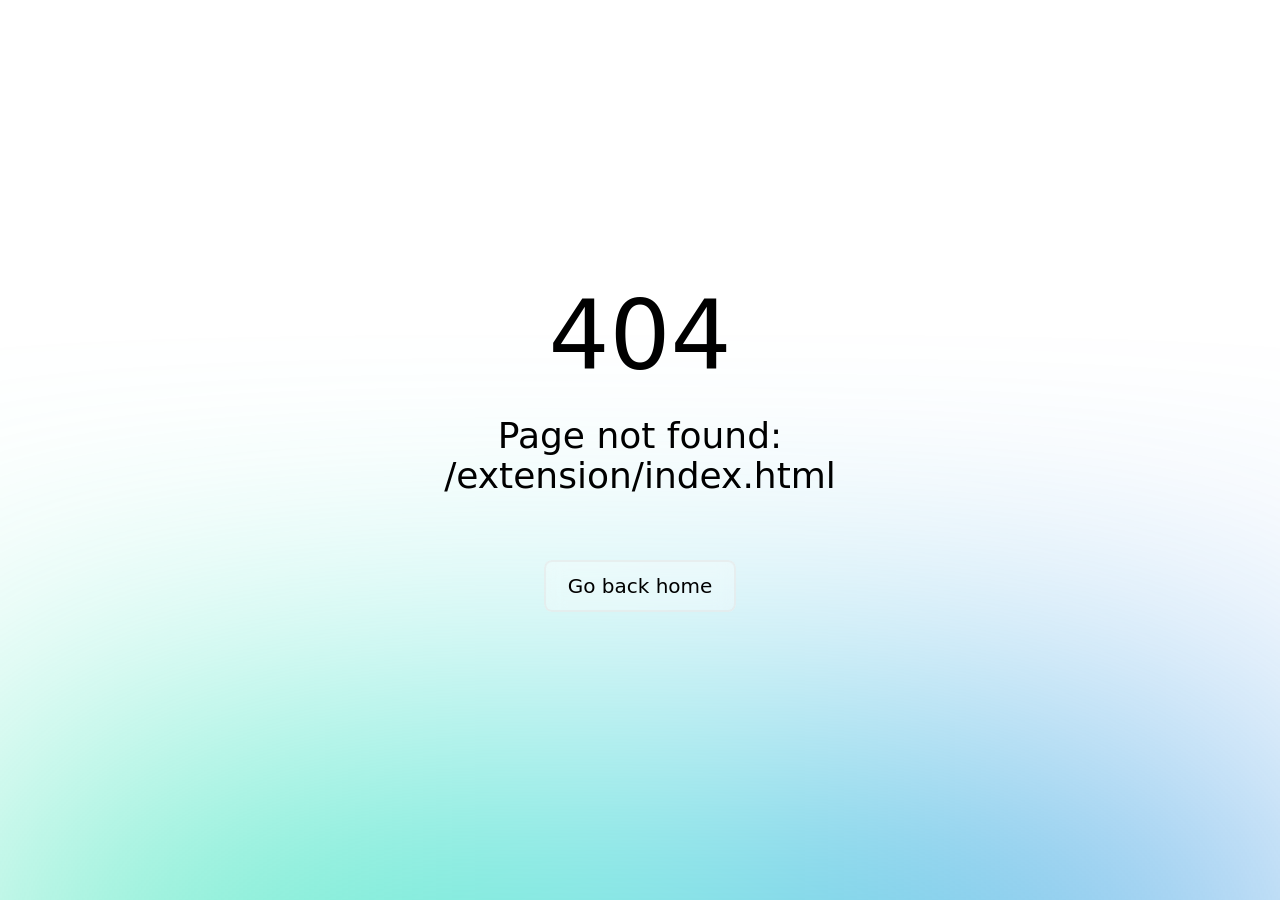
==== commit dac07f72: "Add files via upload" ====
--- a/extension/index.html
+++ b/extension/index.html
@@ -1,18 +1,18 @@
 <!DOCTYPE html><html><head><meta charset="utf-8">
     <meta name="viewport" content="width=device-width, initial-scale=1">
-    <link rel="stylesheet" href="_nuxt/entry.COpcAZkl.css">
-    <link rel="stylesheet" href="_nuxt/swiper-vue.Bs3d9ZnH.css">
-    <link rel="modulepreload" as="script" crossorigin href="_nuxt/CPIMTh_-.js">
-    <link rel="modulepreload" as="script" crossorigin href="_nuxt/CS_v0reC.js">
-    <link rel="prefetch" as="style" href="_nuxt/default.CSQYp1aR.css">
-    <link rel="prefetch" as="script" crossorigin href="_nuxt/lCI7fmPB.js">
-    <link rel="prefetch" as="script" crossorigin href="_nuxt/BzjI3Yoo.js">
-    <link rel="prefetch" as="script" crossorigin href="_nuxt/MFbvjeHC.js">
-    <link rel="prefetch" as="style" href="_nuxt/error-404.JekaaCis.css">
-    <link rel="prefetch" as="script" crossorigin href="_nuxt/CwmjLkwE.js">
-    <link rel="prefetch" as="script" crossorigin href="_nuxt/D7t2mj_N.js">
-    <link rel="prefetch" as="script" crossorigin href="_nuxt/DlAUqK2U.js">
-    <link rel="prefetch" as="style" href="_nuxt/error-500.CNP9nqm1.css">
-    <link rel="prefetch" as="script" crossorigin href="_nuxt/DkoSssVZ.js">
-    <script type="module" src="_nuxt/CPIMTh_-.js" crossorigin></script></head><body><div id="__nuxt"></div><div id="teleports"></div><script type="application/json" id="__NUXT_DATA__" data-ssr="false">[{"_errors":1,"serverRendered":2,"data":3,"state":4,"once":5},{},false,{},{},["Set"]]</script>
-    <script>window.__NUXT__={};window.__NUXT__.config={public:{},app:{baseURL:"/",buildAssetsDir:"_nuxt",cdnURL:""}}</script></body></html>+    <link rel="stylesheet" href="/_nuxt/entry.COpcAZkl.css">
+    <link rel="stylesheet" href="/_nuxt/swiper-vue.Bs3d9ZnH.css">
+    <link rel="modulepreload" as="script" crossorigin href="/_nuxt/CPIMTh_-.js">
+    <link rel="modulepreload" as="script" crossorigin href="/_nuxt/CS_v0reC.js">
+    <link rel="prefetch" as="style" href="/_nuxt/default.CSQYp1aR.css">
+    <link rel="prefetch" as="script" crossorigin href="/_nuxt/lCI7fmPB.js">
+    <link rel="prefetch" as="script" crossorigin href="/_nuxt/BzjI3Yoo.js">
+    <link rel="prefetch" as="script" crossorigin href="/_nuxt/MFbvjeHC.js">
+    <link rel="prefetch" as="style" href="/_nuxt/error-404.JekaaCis.css">
+    <link rel="prefetch" as="script" crossorigin href="/_nuxt/CwmjLkwE.js">
+    <link rel="prefetch" as="script" crossorigin href="/_nuxt/D7t2mj_N.js">
+    <link rel="prefetch" as="script" crossorigin href="/_nuxt/DlAUqK2U.js">
+    <link rel="prefetch" as="style" href="/_nuxt/error-500.CNP9nqm1.css">
+    <link rel="prefetch" as="script" crossorigin href="/_nuxt/DkoSssVZ.js">
+    <script type="module" src="/_nuxt/CPIMTh_-.js" crossorigin></script></head><body><div id="__nuxt"></div><div id="teleports"></div><script type="application/json" id="__NUXT_DATA__" data-ssr="false">[{"_errors":1,"serverRendered":2,"data":3,"state":4,"once":5},{},false,{},{},["Set"]]</script>
+    <script>window.__NUXT__={};window.__NUXT__.config={public:{},app:{baseURL:"",buildAssetsDir:"/_nuxt/",cdnURL:""}}</script></body></html>
--- a/_nuxt/entry.COpcAZkl.css
+++ b/_nuxt/entry.COpcAZkl.css
@@ -0,0 +1,3023 @@
+*,
+:after,
+:before {
+    --un-rotate: 0;
+    --un-rotate-x: 0;
+    --un-rotate-y: 0;
+    --un-rotate-z: 0;
+    --un-scale-x: 1;
+    --un-scale-y: 1;
+    --un-scale-z: 1;
+    --un-skew-x: 0;
+    --un-skew-y: 0;
+    --un-translate-x: 0;
+    --un-translate-y: 0;
+    --un-translate-z: 0;
+    --un-pan-x: ;
+    --un-pan-y: ;
+    --un-pinch-zoom: ;
+    --un-scroll-snap-strictness: proximity;
+    --un-ordinal: ;
+    --un-slashed-zero: ;
+    --un-numeric-figure: ;
+    --un-numeric-spacing: ;
+    --un-numeric-fraction: ;
+    --un-border-spacing-x: 0;
+    --un-border-spacing-y: 0;
+    --un-ring-offset-shadow: 0 0 transparent;
+    --un-ring-shadow: 0 0 transparent;
+    --un-shadow-inset: ;
+    --un-shadow: 0 0 transparent;
+    --un-ring-inset: ;
+    --un-ring-offset-width: 0px;
+    --un-ring-offset-color: #fff;
+    --un-ring-width: 0px;
+    --un-ring-color: rgba(147, 197, 253, .5);
+    --un-blur: ;
+    --un-brightness: ;
+    --un-contrast: ;
+    --un-drop-shadow: ;
+    --un-grayscale: ;
+    --un-hue-rotate: ;
+    --un-invert: ;
+    --un-saturate: ;
+    --un-sepia: ;
+    --un-backdrop-blur: ;
+    --un-backdrop-brightness: ;
+    --un-backdrop-contrast: ;
+    --un-backdrop-grayscale: ;
+    --un-backdrop-hue-rotate: ;
+    --un-backdrop-invert: ;
+    --un-backdrop-opacity: ;
+    --un-backdrop-saturate: ;
+    --un-backdrop-sepia:
+}
+
+::backdrop {
+    --un-rotate: 0;
+    --un-rotate-x: 0;
+    --un-rotate-y: 0;
+    --un-rotate-z: 0;
+    --un-scale-x: 1;
+    --un-scale-y: 1;
+    --un-scale-z: 1;
+    --un-skew-x: 0;
+    --un-skew-y: 0;
+    --un-translate-x: 0;
+    --un-translate-y: 0;
+    --un-translate-z: 0;
+    --un-pan-x: ;
+    --un-pan-y: ;
+    --un-pinch-zoom: ;
+    --un-scroll-snap-strictness: proximity;
+    --un-ordinal: ;
+    --un-slashed-zero: ;
+    --un-numeric-figure: ;
+    --un-numeric-spacing: ;
+    --un-numeric-fraction: ;
+    --un-border-spacing-x: 0;
+    --un-border-spacing-y: 0;
+    --un-ring-offset-shadow: 0 0 transparent;
+    --un-ring-shadow: 0 0 transparent;
+    --un-shadow-inset: ;
+    --un-shadow: 0 0 transparent;
+    --un-ring-inset: ;
+    --un-ring-offset-width: 0px;
+    --un-ring-offset-color: #fff;
+    --un-ring-width: 0px;
+    --un-ring-color: rgba(147, 197, 253, .5);
+    --un-blur: ;
+    --un-brightness: ;
+    --un-contrast: ;
+    --un-drop-shadow: ;
+    --un-grayscale: ;
+    --un-hue-rotate: ;
+    --un-invert: ;
+    --un-saturate: ;
+    --un-sepia: ;
+    --un-backdrop-blur: ;
+    --un-backdrop-brightness: ;
+    --un-backdrop-contrast: ;
+    --un-backdrop-grayscale: ;
+    --un-backdrop-hue-rotate: ;
+    --un-backdrop-invert: ;
+    --un-backdrop-opacity: ;
+    --un-backdrop-saturate: ;
+    --un-backdrop-sepia:
+}
+
+.absolute {
+    position: absolute
+}
+
+.fixed {
+    position: fixed
+}
+
+.relative {
+    position: relative
+}
+
+.-bottom-1\/2 {
+    bottom: -50%
+}
+
+.left-0 {
+    left: 0
+}
+
+.right-0 {
+    right: 0
+}
+
+.z-10 {
+    z-index: 10
+}
+
+.z-20 {
+    z-index: 20
+}
+
+.grid {
+    display: grid
+}
+
+.grid-cols-2 {
+    grid-template-columns: repeat(2, minmax(0, 1fr))
+}
+
+.grid-cols-3 {
+    grid-template-columns: repeat(3, minmax(0, 1fr))
+}
+
+.float-right {
+    float: right
+}
+
+.m-0 {
+    margin: 0
+}
+
+.m-3 {
+    margin: .75rem
+}
+
+.m20\.951 {
+    margin: 5.23775rem
+}
+
+.m21\.318 {
+    margin: 5.3295rem
+}
+
+.mx-2 {
+    margin-left: .5rem;
+    margin-right: .5rem
+}
+
+.mx-3 {
+    margin-left: .75rem;
+    margin-right: .75rem
+}
+
+.mx-7 {
+    margin-left: 1.75rem;
+    margin-right: 1.75rem
+}
+
+.mx-auto {
+    margin-left: auto;
+    margin-right: auto
+}
+
+.my-1 {
+    margin-bottom: .25rem;
+    margin-top: .25rem
+}
+
+.my-2 {
+    margin-bottom: .5rem;
+    margin-top: .5rem
+}
+
+.my-3 {
+    margin-bottom: .75rem;
+    margin-top: .75rem
+}
+
+.my-5 {
+    margin-bottom: 1.25rem;
+    margin-top: 1.25rem
+}
+
+.mb-0 {
+    margin-bottom: 0
+}
+
+.mb-1 {
+    margin-bottom: .25rem
+}
+
+.mb-16 {
+    margin-bottom: 4rem
+}
+
+.mb-2 {
+    margin-bottom: .5rem
+}
+
+.mb-3 {
+    margin-bottom: .75rem
+}
+
+.mb-4 {
+    margin-bottom: 1rem
+}
+
+.mb-6 {
+    margin-bottom: 1.5rem
+}
+
+.mb-8 {
+    margin-bottom: 2rem
+}
+
+.me {
+    margin-inline-end: 1rem
+}
+
+.me-1 {
+    margin-inline-end: .25rem
+}
+
+.me-2 {
+    margin-inline-end: .5rem
+}
+
+.me-3 {
+    margin-inline-end: .75rem
+}
+
+.ms-1 {
+    margin-inline-start: .25rem
+}
+
+.ms-2 {
+    margin-inline-start: .5rem
+}
+
+.ms-3 {
+    margin-inline-start: .75rem
+}
+
+.ms-7 {
+    margin-inline-start: 1.75rem
+}
+
+.ms-8 {
+    margin-inline-start: 2rem
+}
+
+.mt-0 {
+    margin-top: 0
+}
+
+.mt-1 {
+    margin-top: .25rem
+}
+
+.mt-2 {
+    margin-top: .5rem
+}
+
+.mt-3 {
+    margin-top: .75rem
+}
+
+.mt-4 {
+    margin-top: 1rem
+}
+
+.mt-6 {
+    margin-top: 1.5rem
+}
+
+.mt-7 {
+    margin-top: 1.75rem
+}
+
+.block {
+    display: block
+}
+
+.hidden {
+    display: none
+}
+
+.h-1\/2 {
+    height: 50%
+}
+
+.h-auto {
+    height: auto
+}
+
+.h-screen {
+    height: 100vh
+}
+
+.h1 {
+    height: .25rem
+}
+
+.max-w-520px {
+    max-width: 520px
+}
+
+.min-h-screen {
+    min-height: 100vh
+}
+
+.w-1\/4 {
+    width: 25%
+}
+
+.w-full {
+    width: 100%
+}
+
+.flex {
+    display: flex
+}
+
+.inline-flex {
+    display: inline-flex
+}
+
+.flex-1 {
+    flex: 1 1 0%
+}
+
+.flex-col {
+    flex-direction: column
+}
+
+.transform {
+    transform: translate(var(--un-translate-x)) translateY(var(--un-translate-y)) translateZ(var(--un-translate-z)) rotate(var(--un-rotate)) rotateX(var(--un-rotate-x)) rotateY(var(--un-rotate-y)) rotate(var(--un-rotate-z)) skew(var(--un-skew-x)) skewY(var(--un-skew-y)) scaleX(var(--un-scale-x)) scaleY(var(--un-scale-y)) scaleZ(var(--un-scale-z))
+}
+
+.cursor-pointer {
+    cursor: pointer
+}
+
+.place-content-center {
+    place-content: center
+}
+
+.items-center {
+    align-items: center
+}
+
+.justify-center {
+    justify-content: center
+}
+
+.justify-between {
+    justify-content: space-between
+}
+
+.justify-around {
+    justify-content: space-around
+}
+
+.gap-3 {
+    gap: .75rem
+}
+
+.overflow-hidden {
+    overflow: hidden
+}
+
+.overflow-y-auto {
+    overflow-y: auto
+}
+
+.break-all {
+    word-break: break-all
+}
+
+.border {
+    border-width: 1px
+}
+
+.border-2 {
+    border-width: 2px
+}
+
+.border-gray {
+    --un-border-opacity: 1;
+    border-color: rgba(156, 163, 175, var(--un-border-opacity))
+}
+
+.border-pink {
+    --un-border-opacity: 1;
+    border-color: rgba(244, 114, 182, var(--un-border-opacity))
+}
+
+.rounded-sm {
+    border-radius: .125rem
+}
+
+.rounded-t-md {
+    border-top-left-radius: .375rem;
+    border-top-right-radius: .375rem
+}
+
+.border-solid {
+    border-style: solid
+}
+
+.bg-black\/5 {
+    background-color: #0000000d
+}
+
+.bg-gray-50 {
+    --un-bg-opacity: 1;
+    background-color: rgba(249, 250, 251, var(--un-bg-opacity))
+}
+
+.bg-pink-400 {
+    --un-bg-opacity: 1;
+    background-color: rgba(244, 114, 182, var(--un-bg-opacity))
+}
+
+.bg-white {
+    --un-bg-opacity: 1;
+    background-color: rgba(255, 255, 255, var(--un-bg-opacity))
+}
+
+.dark .dark\:bg-black {
+    --un-bg-opacity: 1;
+    background-color: rgba(0, 0, 0, var(--un-bg-opacity))
+}
+
+.dark .dark\:bg-white\/10 {
+    background-color: #ffffff1a
+}
+
+.hover\:bg-gray-100:hover {
+    --un-bg-opacity: 1;
+    background-color: rgba(243, 244, 246, var(--un-bg-opacity))
+}
+
+.object-contain {
+    -o-object-fit: contain;
+    object-fit: contain
+}
+
+.p-0 {
+    padding: 0
+}
+
+.p-1 {
+    padding: .25rem
+}
+
+.p-2 {
+    padding: .5rem
+}
+
+.p-8 {
+    padding: 2rem
+}
+
+.px-1 {
+    padding-left: .25rem;
+    padding-right: .25rem
+}
+
+.px-10 {
+    padding-left: 2.5rem;
+    padding-right: 2.5rem
+}
+
+.px-2 {
+    padding-left: .5rem;
+    padding-right: .5rem
+}
+
+.px-4 {
+    padding-left: 1rem;
+    padding-right: 1rem
+}
+
+.px-5 {
+    padding-left: 1.25rem;
+    padding-right: 1.25rem
+}
+
+.px-8 {
+    padding-left: 2rem;
+    padding-right: 2rem
+}
+
+.py-2 {
+    padding-bottom: .5rem;
+    padding-top: .5rem
+}
+
+.py-3 {
+    padding-top: .75rem
+}
+
+.pb-3,
+.py-3 {
+    padding-bottom: .75rem
+}
+
+.pt-14 {
+    padding-top: 3.5rem
+}
+
+.pt-3 {
+    padding-top: .75rem
+}
+
+.text-center {
+    text-align: center
+}
+
+.text-left {
+    text-align: left
+}
+
+.text-justify {
+    text-align: justify
+}
+
+.text-wrap {
+    text-wrap: wrap
+}
+
+.text-6xl {
+    font-size: 3.75rem;
+    line-height: 1
+}
+
+.text-8xl {
+    font-size: 6rem;
+    line-height: 1
+}
+
+.text-xl {
+    font-size: 1.25rem;
+    line-height: 1.75rem
+}
+
+.font-size-2\.5 {
+    font-size: .625rem
+}
+
+.font-size-3 {
+    font-size: .75rem
+}
+
+.font-size-4 {
+    font-size: 1rem
+}
+
+.font-600 {
+    font-weight: 600
+}
+
+.font-light {
+    font-weight: 300
+}
+
+.font-medium {
+    font-weight: 500
+}
+
+.fw-bold {
+    font-weight: 700
+}
+
+.leading-tight {
+    line-height: 1.25
+}
+
+.font-sans {
+    font-family: ui-sans-serif, system-ui, -apple-system, BlinkMacSystemFont, Segoe UI, Roboto, Helvetica Neue, Arial, Noto Sans, sans-serif, Apple Color Emoji, Segoe UI Emoji, Segoe UI Symbol, Noto Color Emoji
+}
+
+.c-pink,
+.text-pink-400 {
+    --un-text-opacity: 1;
+    color: rgba(244, 114, 182, var(--un-text-opacity))
+}
+
+.c-yellow {
+    --un-text-opacity: 1;
+    color: rgba(250, 204, 21, var(--un-text-opacity))
+}
+
+.dark .dark\:text-white,
+.text-white {
+    --un-text-opacity: 1;
+    color: rgba(255, 255, 255, var(--un-text-opacity))
+}
+
+.text-black {
+    --un-text-opacity: 1;
+    color: rgba(0, 0, 0, var(--un-text-opacity))
+}
+
+.text-blue {
+    --un-text-opacity: 1;
+    color: rgba(96, 165, 250, var(--un-text-opacity))
+}
+
+.text-gray-500 {
+    --un-text-opacity: 1;
+    color: rgba(107, 114, 128, var(--un-text-opacity))
+}
+
+.hover\:text-gray-900:hover {
+    --un-text-opacity: 1;
+    color: rgba(17, 24, 39, var(--un-text-opacity))
+}
+
+.antialiased {
+    -webkit-font-smoothing: antialiased;
+    -moz-osx-font-smoothing: grayscale;
+    font-smoothing: grayscale
+}
+
+.text-shadow {
+    --un-text-shadow: 0 0 1px var(--un-text-shadow-color, rgba(0, 0, 0, .2)), 0 0 1px var(--un-text-shadow-color, rgba(1, 0, 5, .1));
+    text-shadow: var(--un-text-shadow)
+}
+
+.shadow-inset {
+    --un-shadow-inset: inset
+}
+
+.outline {
+    outline-style: solid
+}
+
+.transition {
+    transition-duration: .15s;
+    transition-property: color, background-color, border-color, outline-color, text-decoration-color, fill, stroke, opacity, box-shadow, transform, filter, -webkit-backdrop-filter;
+    transition-property: color, background-color, border-color, outline-color, text-decoration-color, fill, stroke, opacity, box-shadow, transform, filter, backdrop-filter;
+    transition-property: color, background-color, border-color, outline-color, text-decoration-color, fill, stroke, opacity, box-shadow, transform, filter, backdrop-filter, -webkit-backdrop-filter;
+    transition-timing-function: cubic-bezier(.4, 0, .2, 1)
+}
+
+.ease-in-out {
+    transition-timing-function: cubic-bezier(.4, 0, .2, 1)
+}
+
+@media (min-width:640px) {
+    .sm\:grid-cols-2 {
+        grid-template-columns: repeat(2, minmax(0, 1fr))
+    }
+
+    .sm\:grid-cols-3 {
+        grid-template-columns: repeat(3, minmax(0, 1fr))
+    }
+
+    .sm\:px-0 {
+        padding-left: 0;
+        padding-right: 0
+    }
+
+    .sm\:px-6 {
+        padding-left: 1.5rem;
+        padding-right: 1.5rem
+    }
+
+    .sm\:py-3 {
+        padding-bottom: .75rem;
+        padding-top: .75rem
+    }
+
+    .sm\:text-2xl {
+        font-size: 1.5rem;
+        line-height: 2rem
+    }
+
+    .sm\:text-4xl {
+        font-size: 2.25rem;
+        line-height: 2.5rem
+    }
+
+    .sm\:text-8xl {
+        font-size: 6rem;
+        line-height: 1
+    }
+
+    .sm\:text-xl {
+        font-size: 1.25rem;
+        line-height: 1.75rem
+    }
+}
+
+@media (min-width:768px) {
+    .md\:grid-cols-2 {
+        grid-template-columns: repeat(2, minmax(0, 1fr))
+    }
+
+    .md\:grid-cols-3 {
+        grid-template-columns: repeat(3, minmax(0, 1fr))
+    }
+}
+
+@media (min-width:1024px) {
+    .lg\:grid-cols-2 {
+        grid-template-columns: repeat(2, minmax(0, 1fr))
+    }
+
+    .lg\:grid-cols-3 {
+        grid-template-columns: repeat(3, minmax(0, 1fr))
+    }
+}
+
+@media (min-width:1280px) {
+    .xl\:grid-cols-2 {
+        grid-template-columns: repeat(2, minmax(0, 1fr))
+    }
+
+    .xl\:grid-cols-3 {
+        grid-template-columns: repeat(3, minmax(0, 1fr))
+    }
+}
+
+:host,
+:root {
+    --van-black: #000;
+    --van-white: #fff;
+    --van-gray-1: #f7f8fa;
+    --van-gray-2: #f2f3f5;
+    --van-gray-3: #ebedf0;
+    --van-gray-4: #dcdee0;
+    --van-gray-5: #c8c9cc;
+    --van-gray-6: #969799;
+    --van-gray-7: #646566;
+    --van-gray-8: #323233;
+    --van-red: #ee0a24;
+    --van-blue: #1989fa;
+    --van-orange: #ff976a;
+    --van-orange-dark: #ed6a0c;
+    --van-orange-light: #fffbe8;
+    --van-green: #07c160;
+    --van-gradient-red: linear-gradient(90deg, #ff6034, #ee0a24);
+    --van-gradient-orange: linear-gradient(90deg, #ffd01e, #ff8917);
+    --van-primary-color: var(--van-blue);
+    --van-success-color: var(--van-green);
+    --van-danger-color: var(--van-red);
+    --van-warning-color: var(--van-orange);
+    --van-text-color: var(--van-gray-8);
+    --van-text-color-2: var(--van-gray-6);
+    --van-text-color-3: var(--van-gray-5);
+    --van-active-color: var(--van-gray-2);
+    --van-active-opacity: .6;
+    --van-disabled-opacity: .5;
+    --van-background: var(--van-gray-1);
+    --van-background-2: var(--van-white);
+    --van-background-3: var(--van-white);
+    --van-padding-base: 4px;
+    --van-padding-xs: 8px;
+    --van-padding-sm: 12px;
+    --van-padding-md: 16px;
+    --van-padding-lg: 24px;
+    --van-padding-xl: 32px;
+    --van-font-bold: 600;
+    --van-font-size-xs: 10px;
+    --van-font-size-sm: 12px;
+    --van-font-size-md: 14px;
+    --van-font-size-lg: 16px;
+    --van-line-height-xs: 14px;
+    --van-line-height-sm: 18px;
+    --van-line-height-md: 20px;
+    --van-line-height-lg: 22px;
+    --van-base-font: -apple-system, BlinkMacSystemFont, "Helvetica Neue", Helvetica, Segoe UI, Arial, Roboto, "PingFang SC", "miui", "Hiragino Sans GB", "Microsoft Yahei", sans-serif;
+    --van-price-font: avenir-heavy, "PingFang SC", helvetica neue, arial, sans-serif;
+    --van-duration-base: .3s;
+    --van-duration-fast: .2s;
+    --van-ease-out: ease-out;
+    --van-ease-in: ease-in;
+    --van-border-color: var(--van-gray-3);
+    --van-border-width: 1px;
+    --van-radius-sm: 2px;
+    --van-radius-md: 4px;
+    --van-radius-lg: 8px;
+    --van-radius-max: 999px
+}
+
+.van-theme-dark {
+    --van-text-color: #f5f5f5;
+    --van-text-color-2: #707070;
+    --van-text-color-3: #4d4d4d;
+    --van-border-color: #3a3a3c;
+    --van-active-color: #3a3a3c;
+    --van-background: #000;
+    --van-background-2: #1c1c1e;
+    --van-background-3: #37363b
+}
+
+html {
+    -webkit-tap-highlight-color: transparent
+}
+
+body {
+    font-family: var(--van-base-font);
+    margin: 0
+}
+
+a {
+    text-decoration: none
+}
+
+button,
+input,
+textarea {
+    color: inherit;
+    font: inherit
+}
+
+[class*=van-]:focus,
+a:focus,
+button:focus,
+input:focus,
+textarea:focus {
+    outline: none
+}
+
+ol,
+ul {
+    list-style: none;
+    margin: 0;
+    padding: 0
+}
+
+@keyframes van-slide-up-enter {
+    0% {
+        transform: translate3d(0, 100%, 0)
+    }
+}
+
+@keyframes van-slide-up-leave {
+    to {
+        transform: translate3d(0, 100%, 0)
+    }
+}
+
+@keyframes van-slide-down-enter {
+    0% {
+        transform: translate3d(0, -100%, 0)
+    }
+}
+
+@keyframes van-slide-down-leave {
+    to {
+        transform: translate3d(0, -100%, 0)
+    }
+}
+
+@keyframes van-slide-left-enter {
+    0% {
+        transform: translate3d(-100%, 0, 0)
+    }
+}
+
+@keyframes van-slide-left-leave {
+    to {
+        transform: translate3d(-100%, 0, 0)
+    }
+}
+
+@keyframes van-slide-right-enter {
+    0% {
+        transform: translate3d(100%, 0, 0)
+    }
+}
+
+@keyframes van-slide-right-leave {
+    to {
+        transform: translate3d(100%, 0, 0)
+    }
+}
+
+@keyframes van-fade-in {
+    0% {
+        opacity: 0
+    }
+
+    to {
+        opacity: 1
+    }
+}
+
+@keyframes van-fade-out {
+    0% {
+        opacity: 1
+    }
+
+    to {
+        opacity: 0
+    }
+}
+
+@keyframes van-rotate {
+    0% {
+        transform: rotate(0)
+    }
+
+    to {
+        transform: rotate(1turn)
+    }
+}
+
+.van-fade-enter-active {
+    animation: var(--van-duration-base) van-fade-in both var(--van-ease-out)
+}
+
+.van-fade-leave-active {
+    animation: var(--van-duration-base) van-fade-out both var(--van-ease-in)
+}
+
+.van-slide-up-enter-active {
+    animation: van-slide-up-enter var(--van-duration-base) both var(--van-ease-out)
+}
+
+.van-slide-up-leave-active {
+    animation: van-slide-up-leave var(--van-duration-base) both var(--van-ease-in)
+}
+
+.van-slide-down-enter-active {
+    animation: van-slide-down-enter var(--van-duration-base) both var(--van-ease-out)
+}
+
+.van-slide-down-leave-active {
+    animation: van-slide-down-leave var(--van-duration-base) both var(--van-ease-in)
+}
+
+.van-slide-left-enter-active {
+    animation: van-slide-left-enter var(--van-duration-base) both var(--van-ease-out)
+}
+
+.van-slide-left-leave-active {
+    animation: van-slide-left-leave var(--van-duration-base) both var(--van-ease-in)
+}
+
+.van-slide-right-enter-active {
+    animation: van-slide-right-enter var(--van-duration-base) both var(--van-ease-out)
+}
+
+.van-slide-right-leave-active {
+    animation: van-slide-right-leave var(--van-duration-base) both var(--van-ease-in)
+}
+
+.van-clearfix:after {
+    clear: both;
+    content: "";
+    display: table
+}
+
+.van-ellipsis {
+    overflow: hidden;
+    text-overflow: ellipsis;
+    white-space: nowrap
+}
+
+.van-multi-ellipsis--l2 {
+    -webkit-line-clamp: 2
+}
+
+.van-multi-ellipsis--l2,
+.van-multi-ellipsis--l3 {
+    display: -webkit-box;
+    line-break: anywhere;
+    overflow: hidden;
+    text-overflow: ellipsis;
+    -webkit-box-orient: vertical
+}
+
+.van-multi-ellipsis--l3 {
+    -webkit-line-clamp: 3
+}
+
+.van-safe-area-top {
+    padding-top: env(safe-area-inset-top)
+}
+
+.van-safe-area-bottom {
+    padding-bottom: env(safe-area-inset-bottom)
+}
+
+.van-haptics-feedback {
+    cursor: pointer
+}
+
+.van-haptics-feedback:active {
+    opacity: var(--van-active-opacity)
+}
+
+[class*=van-hairline]:after {
+    border: 0 solid var(--van-border-color);
+    bottom: -50%;
+    box-sizing: border-box;
+    content: " ";
+    left: -50%;
+    pointer-events: none;
+    position: absolute;
+    right: -50%;
+    top: -50%;
+    transform: scale(.5)
+}
+
+.van-hairline,
+.van-hairline--bottom,
+.van-hairline--left,
+.van-hairline--right,
+.van-hairline--surround,
+.van-hairline--top,
+.van-hairline--top-bottom {
+    position: relative
+}
+
+.van-hairline--top:after {
+    border-top-width: var(--van-border-width)
+}
+
+.van-hairline--left:after {
+    border-left-width: var(--van-border-width)
+}
+
+.van-hairline--right:after {
+    border-right-width: var(--van-border-width)
+}
+
+.van-hairline--bottom:after {
+    border-bottom-width: var(--van-border-width)
+}
+
+.van-hairline--top-bottom:after,
+.van-hairline-unset--top-bottom:after {
+    border-width: var(--van-border-width) 0
+}
+
+.van-hairline--surround:after {
+    border-width: var(--van-border-width)
+}
+
+:host,
+:root {
+    --van-badge-size: 16px;
+    --van-badge-color: var(--van-white);
+    --van-badge-padding: 0 3px;
+    --van-badge-font-size: var(--van-font-size-sm);
+    --van-badge-font-weight: var(--van-font-bold);
+    --van-badge-border-width: var(--van-border-width);
+    --van-badge-background: var(--van-danger-color);
+    --van-badge-dot-color: var(--van-danger-color);
+    --van-badge-dot-size: 8px;
+    --van-badge-font: -apple-system-font, helvetica neue, arial, sans-serif
+}
+
+.van-badge {
+    background: var(--van-badge-background);
+    border: var(--van-badge-border-width) solid var(--van-background-2);
+    border-radius: var(--van-radius-max);
+    box-sizing: border-box;
+    color: var(--van-badge-color);
+    display: inline-block;
+    font-family: var(--van-badge-font);
+    font-size: var(--van-badge-font-size);
+    font-weight: var(--van-badge-font-weight);
+    line-height: 1.2;
+    min-width: var(--van-badge-size);
+    padding: var(--van-badge-padding);
+    text-align: center
+}
+
+.van-badge--fixed {
+    position: absolute;
+    transform-origin: 100%
+}
+
+.van-badge--top-left {
+    left: 0;
+    top: 0;
+    transform: translate(-50%, -50%)
+}
+
+.van-badge--top-right {
+    right: 0;
+    top: 0;
+    transform: translate(50%, -50%)
+}
+
+.van-badge--bottom-left {
+    bottom: 0;
+    left: 0;
+    transform: translate(-50%, 50%)
+}
+
+.van-badge--bottom-right {
+    bottom: 0;
+    right: 0;
+    transform: translate(50%, 50%)
+}
+
+.van-badge--dot {
+    background: var(--van-badge-dot-color);
+    border: none;
+    border-radius: 100%;
+    height: var(--van-badge-dot-size);
+    min-width: 0;
+    padding: 0;
+    width: var(--van-badge-dot-size)
+}
+
+.van-badge__wrapper {
+    display: inline-block;
+    position: relative
+}
+
+.van-icon {
+    font: 14px/1 vant-icon;
+    font: normal normal normal 14px/1 var(--van-icon-font-family, "vant-icon");
+    font-size: inherit;
+    position: relative;
+    text-rendering: auto;
+    -webkit-font-smoothing: antialiased
+}
+
+.van-icon,
+.van-icon:before {
+    display: inline-block
+}
+
+.van-icon-arrow-double-left:before {
+    content: ""
+}
+
+.van-icon-arrow-double-right:before {
+    content: ""
+}
+
+.van-icon-contact:before {
+    content: ""
+}
+
+.van-icon-notes:before {
+    content: ""
+}
+
+.van-icon-records:before {
+    content: ""
+}
+
+.van-icon-cash-back-record:before {
+    content: ""
+}
+
+.van-icon-newspaper:before {
+    content: ""
+}
+
+.van-icon-discount:before {
+    content: ""
+}
+
+.van-icon-completed:before {
+    content: ""
+}
+
+.van-icon-user:before {
+    content: ""
+}
+
+.van-icon-description:before {
+    content: ""
+}
+
+.van-icon-list-switch:before {
+    content: ""
+}
+
+.van-icon-list-switching:before {
+    content: ""
+}
+
+.van-icon-link-o:before {
+    content: ""
+}
+
+.van-icon-miniprogram-o:before {
+    content: ""
+}
+
+.van-icon-qq:before {
+    content: ""
+}
+
+.van-icon-wechat-moments:before {
+    content: ""
+}
+
+.van-icon-weibo:before {
+    content: ""
+}
+
+.van-icon-cash-o:before {
+    content: ""
+}
+
+.van-icon-guide-o:before {
+    content: ""
+}
+
+.van-icon-invitation:before {
+    content: ""
+}
+
+.van-icon-shield-o:before {
+    content: ""
+}
+
+.van-icon-exchange:before {
+    content: ""
+}
+
+.van-icon-eye:before {
+    content: ""
+}
+
+.van-icon-enlarge:before {
+    content: ""
+}
+
+.van-icon-expand-o:before {
+    content: ""
+}
+
+.van-icon-eye-o:before {
+    content: ""
+}
+
+.van-icon-expand:before {
+    content: ""
+}
+
+.van-icon-filter-o:before {
+    content: ""
+}
+
+.van-icon-fire:before {
+    content: ""
+}
+
+.van-icon-fail:before {
+    content: ""
+}
+
+.van-icon-failure:before {
+    content: ""
+}
+
+.van-icon-fire-o:before {
+    content: ""
+}
+
+.van-icon-flag-o:before {
+    content: ""
+}
+
+.van-icon-font:before {
+    content: ""
+}
+
+.van-icon-font-o:before {
+    content: ""
+}
+
+.van-icon-gem-o:before {
+    content: ""
+}
+
+.van-icon-flower-o:before {
+    content: ""
+}
+
+.van-icon-gem:before {
+    content: ""
+}
+
+.van-icon-gift-card:before {
+    content: ""
+}
+
+.van-icon-friends:before {
+    content: ""
+}
+
+.van-icon-friends-o:before {
+    content: ""
+}
+
+.van-icon-gold-coin:before {
+    content: ""
+}
+
+.van-icon-gold-coin-o:before {
+    content: ""
+}
+
+.van-icon-good-job-o:before {
+    content: ""
+}
+
+.van-icon-gift:before {
+    content: ""
+}
+
+.van-icon-gift-o:before {
+    content: ""
+}
+
+.van-icon-gift-card-o:before {
+    content: ""
+}
+
+.van-icon-good-job:before {
+    content: ""
+}
+
+.van-icon-home-o:before {
+    content: ""
+}
+
+.van-icon-goods-collect:before {
+    content: ""
+}
+
+.van-icon-graphic:before {
+    content: ""
+}
+
+.van-icon-goods-collect-o:before {
+    content: ""
+}
+
+.van-icon-hot-o:before {
+    content: ""
+}
+
+.van-icon-info:before {
+    content: ""
+}
+
+.van-icon-hotel-o:before {
+    content: ""
+}
+
+.van-icon-info-o:before {
+    content: ""
+}
+
+.van-icon-hot-sale-o:before {
+    content: ""
+}
+
+.van-icon-hot:before {
+    content: ""
+}
+
+.van-icon-like:before {
+    content: ""
+}
+
+.van-icon-idcard:before {
+    content: ""
+}
+
+.van-icon-like-o:before {
+    content: ""
+}
+
+.van-icon-hot-sale:before {
+    content: ""
+}
+
+.van-icon-location-o:before {
+    content: ""
+}
+
+.van-icon-location:before {
+    content: ""
+}
+
+.van-icon-label:before {
+    content: ""
+}
+
+.van-icon-lock:before {
+    content: ""
+}
+
+.van-icon-label-o:before {
+    content: ""
+}
+
+.van-icon-map-marked:before {
+    content: ""
+}
+
+.van-icon-logistics:before {
+    content: ""
+}
+
+.van-icon-manager:before {
+    content: ""
+}
+
+.van-icon-more:before {
+    content: ""
+}
+
+.van-icon-live:before {
+    content: ""
+}
+
+.van-icon-manager-o:before {
+    content: ""
+}
+
+.van-icon-medal:before {
+    content: ""
+}
+
+.van-icon-more-o:before {
+    content: ""
+}
+
+.van-icon-music-o:before {
+    content: ""
+}
+
+.van-icon-music:before {
+    content: ""
+}
+
+.van-icon-new-arrival-o:before {
+    content: ""
+}
+
+.van-icon-medal-o:before {
+    content: ""
+}
+
+.van-icon-new-o:before {
+    content: ""
+}
+
+.van-icon-free-postage:before {
+    content: ""
+}
+
+.van-icon-newspaper-o:before {
+    content: ""
+}
+
+.van-icon-new-arrival:before {
+    content: ""
+}
+
+.van-icon-minus:before {
+    content: ""
+}
+
+.van-icon-orders-o:before {
+    content: ""
+}
+
+.van-icon-new:before {
+    content: ""
+}
+
+.van-icon-paid:before {
+    content: ""
+}
+
+.van-icon-notes-o:before {
+    content: ""
+}
+
+.van-icon-other-pay:before {
+    content: ""
+}
+
+.van-icon-pause-circle:before {
+    content: ""
+}
+
+.van-icon-pause:before {
+    content: ""
+}
+
+.van-icon-pause-circle-o:before {
+    content: ""
+}
+
+.van-icon-peer-pay:before {
+    content: ""
+}
+
+.van-icon-pending-payment:before {
+    content: ""
+}
+
+.van-icon-passed:before {
+    content: ""
+}
+
+.van-icon-plus:before {
+    content: ""
+}
+
+.van-icon-phone-circle-o:before {
+    content: ""
+}
+
+.van-icon-phone-o:before {
+    content: ""
+}
+
+.van-icon-printer:before {
+    content: ""
+}
+
+.van-icon-photo-fail:before {
+    content: ""
+}
+
+.van-icon-phone:before {
+    content: ""
+}
+
+.van-icon-photo-o:before {
+    content: ""
+}
+
+.van-icon-play-circle:before {
+    content: ""
+}
+
+.van-icon-play:before {
+    content: ""
+}
+
+.van-icon-phone-circle:before {
+    content: ""
+}
+
+.van-icon-point-gift-o:before {
+    content: ""
+}
+
+.van-icon-point-gift:before {
+    content: ""
+}
+
+.van-icon-play-circle-o:before {
+    content: ""
+}
+
+.van-icon-shrink:before {
+    content: ""
+}
+
+.van-icon-photo:before {
+    content: ""
+}
+
+.van-icon-qr:before {
+    content: ""
+}
+
+.van-icon-qr-invalid:before {
+    content: ""
+}
+
+.van-icon-question-o:before {
+    content: ""
+}
+
+.van-icon-revoke:before {
+    content: ""
+}
+
+.van-icon-replay:before {
+    content: ""
+}
+
+.van-icon-service:before {
+    content: ""
+}
+
+.van-icon-question:before {
+    content: ""
+}
+
+.van-icon-search:before {
+    content: ""
+}
+
+.van-icon-refund-o:before {
+    content: ""
+}
+
+.van-icon-service-o:before {
+    content: ""
+}
+
+.van-icon-scan:before {
+    content: ""
+}
+
+.van-icon-share:before {
+    content: ""
+}
+
+.van-icon-send-gift-o:before {
+    content: ""
+}
+
+.van-icon-share-o:before {
+    content: ""
+}
+
+.van-icon-setting:before {
+    content: ""
+}
+
+.van-icon-points:before {
+    content: ""
+}
+
+.van-icon-photograph:before {
+    content: ""
+}
+
+.van-icon-shop:before {
+    content: ""
+}
+
+.van-icon-shop-o:before {
+    content: ""
+}
+
+.van-icon-shop-collect-o:before {
+    content: ""
+}
+
+.van-icon-shop-collect:before {
+    content: ""
+}
+
+.van-icon-smile:before {
+    content: ""
+}
+
+.van-icon-shopping-cart-o:before {
+    content: ""
+}
+
+.van-icon-sign:before {
+    content: ""
+}
+
+.van-icon-sort:before {
+    content: ""
+}
+
+.van-icon-star-o:before {
+    content: ""
+}
+
+.van-icon-smile-comment-o:before {
+    content: ""
+}
+
+.van-icon-stop:before {
+    content: ""
+}
+
+.van-icon-stop-circle-o:before {
+    content: ""
+}
+
+.van-icon-smile-o:before {
+    content: ""
+}
+
+.van-icon-star:before {
+    content: ""
+}
+
+.van-icon-success:before {
+    content: ""
+}
+
+.van-icon-stop-circle:before {
+    content: ""
+}
+
+.van-icon-records-o:before {
+    content: ""
+}
+
+.van-icon-shopping-cart:before {
+    content: ""
+}
+
+.van-icon-tosend:before {
+    content: ""
+}
+
+.van-icon-todo-list:before {
+    content: ""
+}
+
+.van-icon-thumb-circle-o:before {
+    content: ""
+}
+
+.van-icon-thumb-circle:before {
+    content: ""
+}
+
+.van-icon-umbrella-circle:before {
+    content: ""
+}
+
+.van-icon-underway:before {
+    content: ""
+}
+
+.van-icon-upgrade:before {
+    content: ""
+}
+
+.van-icon-todo-list-o:before {
+    content: ""
+}
+
+.van-icon-tv-o:before {
+    content: ""
+}
+
+.van-icon-underway-o:before {
+    content: ""
+}
+
+.van-icon-user-o:before {
+    content: ""
+}
+
+.van-icon-vip-card-o:before {
+    content: ""
+}
+
+.van-icon-vip-card:before {
+    content: ""
+}
+
+.van-icon-send-gift:before {
+    content: ""
+}
+
+.van-icon-wap-home:before {
+    content: ""
+}
+
+.van-icon-wap-nav:before {
+    content: ""
+}
+
+.van-icon-volume-o:before {
+    content: ""
+}
+
+.van-icon-video:before {
+    content: ""
+}
+
+.van-icon-wap-home-o:before {
+    content: ""
+}
+
+.van-icon-volume:before {
+    content: ""
+}
+
+.van-icon-warning:before {
+    content: ""
+}
+
+.van-icon-weapp-nav:before {
+    content: ""
+}
+
+.van-icon-wechat-pay:before {
+    content: ""
+}
+
+.van-icon-warning-o:before {
+    content: ""
+}
+
+.van-icon-wechat:before {
+    content: ""
+}
+
+.van-icon-setting-o:before {
+    content: ""
+}
+
+.van-icon-youzan-shield:before {
+    content: ""
+}
+
+.van-icon-warn-o:before {
+    content: ""
+}
+
+.van-icon-smile-comment:before {
+    content: ""
+}
+
+.van-icon-user-circle-o:before {
+    content: ""
+}
+
+.van-icon-video-o:before {
+    content: ""
+}
+
+.van-icon-add-square:before {
+    content: ""
+}
+
+.van-icon-add:before {
+    content: ""
+}
+
+.van-icon-arrow-down:before {
+    content: ""
+}
+
+.van-icon-arrow-up:before {
+    content: ""
+}
+
+.van-icon-arrow:before {
+    content: ""
+}
+
+.van-icon-after-sale:before {
+    content: ""
+}
+
+.van-icon-add-o:before {
+    content: ""
+}
+
+.van-icon-alipay:before {
+    content: ""
+}
+
+.van-icon-ascending:before {
+    content: ""
+}
+
+.van-icon-apps-o:before {
+    content: ""
+}
+
+.van-icon-aim:before {
+    content: ""
+}
+
+.van-icon-award:before {
+    content: ""
+}
+
+.van-icon-arrow-left:before {
+    content: ""
+}
+
+.van-icon-award-o:before {
+    content: ""
+}
+
+.van-icon-audio:before {
+    content: ""
+}
+
+.van-icon-bag-o:before {
+    content: ""
+}
+
+.van-icon-balance-list:before {
+    content: ""
+}
+
+.van-icon-back-top:before {
+    content: ""
+}
+
+.van-icon-bag:before {
+    content: ""
+}
+
+.van-icon-balance-pay:before {
+    content: ""
+}
+
+.van-icon-balance-o:before {
+    content: ""
+}
+
+.van-icon-bar-chart-o:before {
+    content: ""
+}
+
+.van-icon-bars:before {
+    content: ""
+}
+
+.van-icon-balance-list-o:before {
+    content: ""
+}
+
+.van-icon-birthday-cake-o:before {
+    content: ""
+}
+
+.van-icon-bookmark:before {
+    content: ""
+}
+
+.van-icon-bill:before {
+    content: ""
+}
+
+.van-icon-bell:before {
+    content: ""
+}
+
+.van-icon-browsing-history-o:before {
+    content: ""
+}
+
+.van-icon-browsing-history:before {
+    content: ""
+}
+
+.van-icon-bookmark-o:before {
+    content: ""
+}
+
+.van-icon-bulb-o:before {
+    content: ""
+}
+
+.van-icon-bullhorn-o:before {
+    content: ""
+}
+
+.van-icon-bill-o:before {
+    content: ""
+}
+
+.van-icon-calendar-o:before {
+    content: ""
+}
+
+.van-icon-brush-o:before {
+    content: ""
+}
+
+.van-icon-card:before {
+    content: ""
+}
+
+.van-icon-cart-o:before {
+    content: ""
+}
+
+.van-icon-cart-circle:before {
+    content: ""
+}
+
+.van-icon-cart-circle-o:before {
+    content: ""
+}
+
+.van-icon-cart:before {
+    content: ""
+}
+
+.van-icon-cash-on-deliver:before {
+    content: ""
+}
+
+.van-icon-cash-back-record-o:before {
+    content: ""
+}
+
+.van-icon-cashier-o:before {
+    content: ""
+}
+
+.van-icon-chart-trending-o:before {
+    content: ""
+}
+
+.van-icon-certificate:before {
+    content: ""
+}
+
+.van-icon-chat:before {
+    content: ""
+}
+
+.van-icon-clear:before {
+    content: ""
+}
+
+.van-icon-chat-o:before {
+    content: ""
+}
+
+.van-icon-checked:before {
+    content: ""
+}
+
+.van-icon-clock:before {
+    content: ""
+}
+
+.van-icon-clock-o:before {
+    content: ""
+}
+
+.van-icon-close:before {
+    content: ""
+}
+
+.van-icon-closed-eye:before {
+    content: ""
+}
+
+.van-icon-circle:before {
+    content: ""
+}
+
+.van-icon-cluster-o:before {
+    content: ""
+}
+
+.van-icon-column:before {
+    content: ""
+}
+
+.van-icon-comment-circle-o:before {
+    content: ""
+}
+
+.van-icon-cluster:before {
+    content: ""
+}
+
+.van-icon-comment:before {
+    content: ""
+}
+
+.van-icon-comment-o:before {
+    content: ""
+}
+
+.van-icon-comment-circle:before {
+    content: ""
+}
+
+.van-icon-completed-o:before {
+    content: ""
+}
+
+.van-icon-credit-pay:before {
+    content: ""
+}
+
+.van-icon-coupon:before {
+    content: ""
+}
+
+.van-icon-debit-pay:before {
+    content: ""
+}
+
+.van-icon-coupon-o:before {
+    content: ""
+}
+
+.van-icon-contact-o:before {
+    content: ""
+}
+
+.van-icon-descending:before {
+    content: ""
+}
+
+.van-icon-desktop-o:before {
+    content: ""
+}
+
+.van-icon-diamond-o:before {
+    content: ""
+}
+
+.van-icon-description-o:before {
+    content: ""
+}
+
+.van-icon-delete:before {
+    content: ""
+}
+
+.van-icon-diamond:before {
+    content: ""
+}
+
+.van-icon-delete-o:before {
+    content: ""
+}
+
+.van-icon-cross:before {
+    content: ""
+}
+
+.van-icon-edit:before {
+    content: ""
+}
+
+.van-icon-ellipsis:before {
+    content: ""
+}
+
+.van-icon-down:before {
+    content: ""
+}
+
+.van-icon-discount-o:before {
+    content: ""
+}
+
+.van-icon-ecard-pay:before {
+    content: ""
+}
+
+.van-icon-envelop-o:before {
+    content: ""
+}
+
+@font-face {
+    font-display: auto;
+    font-family: vant-icon;
+    font-style: normal;
+    font-weight: 400;
+    src: url([data-uri]) format("woff2"), url(//at.alicdn.com/t/c/font_2553510_ciljc7axaw7.woff?t=1705587463221) format("woff")
+}
+
+.van-icon__image {
+    display: block;
+    height: 1em;
+    -o-object-fit: contain;
+    object-fit: contain;
+    width: 1em
+}
+
+:host,
+:root {
+    --van-overlay-z-index: 1;
+    --van-overlay-background: rgba(0, 0, 0, .7)
+}
+
+.van-overlay {
+    background: var(--van-overlay-background);
+    height: 100%;
+    left: 0;
+    position: fixed;
+    top: 0;
+    width: 100%;
+    z-index: var(--van-overlay-z-index)
+}
+
+:host,
+:root {
+    --van-popup-background: var(--van-background-2);
+    --van-popup-transition: transform var(--van-duration-base);
+    --van-popup-round-radius: 16px;
+    --van-popup-close-icon-size: 22px;
+    --van-popup-close-icon-color: var(--van-gray-5);
+    --van-popup-close-icon-margin: 16px;
+    --van-popup-close-icon-z-index: 1
+}
+
+.van-overflow-hidden {
+    overflow: hidden !important
+}
+
+.van-popup {
+    background: var(--van-popup-background);
+    box-sizing: border-box;
+    max-height: 100%;
+    overflow-y: auto;
+    position: fixed;
+    transition: var(--van-popup-transition);
+    -webkit-overflow-scrolling: touch
+}
+
+.van-popup--center {
+    left: 0;
+    margin: 0 auto;
+    max-width: calc(100vw - var(--van-padding-md)*2);
+    right: 0;
+    top: 50%;
+    transform: translateY(-50%);
+    width: -moz-fit-content;
+    width: fit-content
+}
+
+.van-popup--center.van-popup--round {
+    border-radius: var(--van-popup-round-radius)
+}
+
+.van-popup--top {
+    left: 0;
+    top: 0;
+    width: 100%
+}
+
+.van-popup--top.van-popup--round {
+    border-radius: 0 0 var(--van-popup-round-radius) var(--van-popup-round-radius)
+}
+
+.van-popup--right {
+    right: 0;
+    top: 50%;
+    transform: translate3d(0, -50%, 0)
+}
+
+.van-popup--right.van-popup--round {
+    border-radius: var(--van-popup-round-radius) 0 0 var(--van-popup-round-radius)
+}
+
+.van-popup--bottom {
+    bottom: 0;
+    left: 0;
+    width: 100%
+}
+
+.van-popup--bottom.van-popup--round {
+    border-radius: var(--van-popup-round-radius) var(--van-popup-round-radius) 0 0
+}
+
+.van-popup--left {
+    left: 0;
+    top: 50%;
+    transform: translate3d(0, -50%, 0)
+}
+
+.van-popup--left.van-popup--round {
+    border-radius: 0 var(--van-popup-round-radius) var(--van-popup-round-radius) 0
+}
+
+.van-popup-slide-bottom-enter-active,
+.van-popup-slide-left-enter-active,
+.van-popup-slide-right-enter-active,
+.van-popup-slide-top-enter-active {
+    transition-timing-function: var(--van-ease-out)
+}
+
+.van-popup-slide-bottom-leave-active,
+.van-popup-slide-left-leave-active,
+.van-popup-slide-right-leave-active,
+.van-popup-slide-top-leave-active {
+    transition-timing-function: var(--van-ease-in)
+}
+
+.van-popup-slide-top-enter-from,
+.van-popup-slide-top-leave-active {
+    transform: translate3d(0, -100%, 0)
+}
+
+.van-popup-slide-right-enter-from,
+.van-popup-slide-right-leave-active {
+    transform: translate3d(100%, -50%, 0)
+}
+
+.van-popup-slide-bottom-enter-from,
+.van-popup-slide-bottom-leave-active {
+    transform: translate3d(0, 100%, 0)
+}
+
+.van-popup-slide-left-enter-from,
+.van-popup-slide-left-leave-active {
+    transform: translate3d(-100%, -50%, 0)
+}
+
+.van-popup__close-icon {
+    color: var(--van-popup-close-icon-color);
+    font-size: var(--van-popup-close-icon-size);
+    position: absolute;
+    z-index: var(--van-popup-close-icon-z-index)
+}
+
+.van-popup__close-icon--top-left {
+    left: var(--van-popup-close-icon-margin);
+    top: var(--van-popup-close-icon-margin)
+}
+
+.van-popup__close-icon--top-right {
+    right: var(--van-popup-close-icon-margin);
+    top: var(--van-popup-close-icon-margin)
+}
+
+.van-popup__close-icon--bottom-left {
+    bottom: var(--van-popup-close-icon-margin);
+    left: var(--van-popup-close-icon-margin)
+}
+
+.van-popup__close-icon--bottom-right {
+    bottom: var(--van-popup-close-icon-margin);
+    right: var(--van-popup-close-icon-margin)
+}
+
+:host,
+:root {
+    --van-notify-text-color: var(--van-white);
+    --van-notify-padding: var(--van-padding-xs) var(--van-padding-md);
+    --van-notify-font-size: var(--van-font-size-md);
+    --van-notify-line-height: var(--van-line-height-md);
+    --van-notify-primary-background: var(--van-primary-color);
+    --van-notify-success-background: var(--van-success-color);
+    --van-notify-danger-background: var(--van-danger-color);
+    --van-notify-warning-background: var(--van-warning-color)
+}
+
+.van-notify {
+    align-items: center;
+    box-sizing: border-box;
+    color: var(--van-notify-text-color);
+    display: flex;
+    font-size: var(--van-notify-font-size);
+    justify-content: center;
+    line-height: var(--van-notify-line-height);
+    padding: var(--van-notify-padding);
+    text-align: center;
+    white-space: pre-wrap;
+    word-wrap: break-word
+}
+
+.van-notify--primary {
+    background: var(--van-notify-primary-background)
+}
+
+.van-notify--success {
+    background: var(--van-notify-success-background)
+}
+
+.van-notify--danger {
+    background: var(--van-notify-danger-background)
+}
+
+.van-notify--warning {
+    background: var(--van-notify-warning-background)
+}
+
+:host,
+:root {
+    --van-action-bar-background: var(--van-background-2);
+    --van-action-bar-height: 50px
+}
+
+.van-action-bar {
+    align-items: center;
+    background: var(--van-action-bar-background);
+    bottom: 0;
+    box-sizing: content-box;
+    display: flex;
+    height: var(--van-action-bar-height);
+    left: 0;
+    position: fixed;
+    right: 0
+}
+
+:host,
+:root {
+    --van-loading-text-color: var(--van-text-color-2);
+    --van-loading-text-font-size: var(--van-font-size-md);
+    --van-loading-spinner-color: var(--van-gray-5);
+    --van-loading-spinner-size: 30px;
+    --van-loading-spinner-duration: .8s
+}
+
+.van-loading {
+    color: var(--van-loading-spinner-color);
+    font-size: 0
+}
+
+.van-loading,
+.van-loading__spinner {
+    position: relative;
+    vertical-align: middle
+}
+
+.van-loading__spinner {
+    animation: van-rotate var(--van-loading-spinner-duration) linear infinite;
+    display: inline-block;
+    height: var(--van-loading-spinner-size);
+    max-height: 100%;
+    max-width: 100%;
+    width: var(--van-loading-spinner-size)
+}
+
+.van-loading__spinner--spinner {
+    animation-timing-function: steps(12)
+}
+
+.van-loading__spinner--circular {
+    animation-duration: 2s
+}
+
+.van-loading__line {
+    height: 100%;
+    left: 0;
+    position: absolute;
+    top: 0;
+    width: 100%
+}
+
+.van-loading__line:before {
+    background-color: currentColor;
+    border-radius: 40%;
+    content: " ";
+    display: block;
+    height: 25%;
+    margin: 0 auto;
+    width: 2px
+}
+
+.van-loading__circular {
+    display: block;
+    height: 100%;
+    width: 100%
+}
+
+.van-loading__circular circle {
+    animation: van-circular 1.5s ease-in-out infinite;
+    stroke: currentColor;
+    stroke-width: 3;
+    stroke-linecap: round
+}
+
+.van-loading__text {
+    color: var(--van-loading-text-color);
+    display: inline-block;
+    font-size: var(--van-loading-text-font-size);
+    margin-left: var(--van-padding-xs);
+    vertical-align: middle
+}
+
+.van-loading--vertical {
+    align-items: center;
+    display: flex;
+    flex-direction: column
+}
+
+.van-loading--vertical .van-loading__text {
+    margin: var(--van-padding-xs) 0 0
+}
+
+@keyframes van-circular {
+    0% {
+        stroke-dasharray: 1, 200;
+        stroke-dashoffset: 0
+    }
+
+    50% {
+        stroke-dasharray: 90, 150;
+        stroke-dashoffset: -40
+    }
+
+    to {
+        stroke-dasharray: 90, 150;
+        stroke-dashoffset: -120
+    }
+}
+
+.van-loading__line--1 {
+    opacity: 1;
+    transform: rotate(30deg)
+}
+
+.van-loading__line--2 {
+    opacity: .9375;
+    transform: rotate(60deg)
+}
+
+.van-loading__line--3 {
+    opacity: .875;
+    transform: rotate(90deg)
+}
+
+.van-loading__line--4 {
+    opacity: .8125;
+    transform: rotate(120deg)
+}
+
+.van-loading__line--5 {
+    opacity: .75;
+    transform: rotate(150deg)
+}
+
+.van-loading__line--6 {
+    opacity: .6875;
+    transform: rotate(180deg)
+}
+
+.van-loading__line--7 {
+    opacity: .625;
+    transform: rotate(210deg)
+}
+
+.van-loading__line--8 {
+    opacity: .5625;
+    transform: rotate(240deg)
+}
+
+.van-loading__line--9 {
+    opacity: .5;
+    transform: rotate(270deg)
+}
+
+.van-loading__line--10 {
+    opacity: .4375;
+    transform: rotate(300deg)
+}
+
+.van-loading__line--11 {
+    opacity: .375;
+    transform: rotate(330deg)
+}
+
+.van-loading__line--12 {
+    opacity: .3125;
+    transform: rotate(1turn)
+}
+
+:host,
+:root {
+    --van-button-mini-height: 24px;
+    --van-button-mini-padding: 0 var(--van-padding-base);
+    --van-button-mini-font-size: var(--van-font-size-xs);
+    --van-button-small-height: 32px;
+    --van-button-small-padding: 0 var(--van-padding-xs);
+    --van-button-small-font-size: var(--van-font-size-sm);
+    --van-button-normal-padding: 0 15px;
+    --van-button-normal-font-size: var(--van-font-size-md);
+    --van-button-large-height: 50px;
+    --van-button-default-height: 44px;
+    --van-button-default-line-height: 1.2;
+    --van-button-default-font-size: var(--van-font-size-lg);
+    --van-button-default-color: var(--van-text-color);
+    --van-button-default-background: var(--van-background-2);
+    --van-button-default-border-color: var(--van-gray-4);
+    --van-button-primary-color: var(--van-white);
+    --van-button-primary-background: var(--van-primary-color);
+    --van-button-primary-border-color: var(--van-primary-color);
+    --van-button-success-color: var(--van-white);
+    --van-button-success-background: var(--van-success-color);
+    --van-button-success-border-color: var(--van-success-color);
+    --van-button-danger-color: var(--van-white);
+    --van-button-danger-background: var(--van-danger-color);
+    --van-button-danger-border-color: var(--van-danger-color);
+    --van-button-warning-color: var(--van-white);
+    --van-button-warning-background: var(--van-warning-color);
+    --van-button-warning-border-color: var(--van-warning-color);
+    --van-button-border-width: var(--van-border-width);
+    --van-button-radius: var(--van-radius-md);
+    --van-button-round-radius: var(--van-radius-max);
+    --van-button-plain-background: var(--van-white);
+    --van-button-disabled-opacity: var(--van-disabled-opacity);
+    --van-button-icon-size: 1.2em;
+    --van-button-loading-icon-size: 20px
+}
+
+.van-theme-dark {
+    --van-button-plain-background: transparent
+}
+
+.van-button {
+    -webkit-appearance: none;
+    border-radius: var(--van-button-radius);
+    box-sizing: border-box;
+    cursor: pointer;
+    display: inline-block;
+    font-size: var(--van-button-default-font-size);
+    height: var(--van-button-default-height);
+    line-height: var(--van-button-default-line-height);
+    margin: 0;
+    padding: 0;
+    position: relative;
+    text-align: center;
+    transition: opacity var(--van-duration-fast);
+    -webkit-font-smoothing: auto
+}
+
+.van-button:before {
+    background: var(--van-black);
+    border: inherit;
+    border-color: var(--van-black);
+    border-radius: inherit;
+    content: " ";
+    height: 100%;
+    left: 50%;
+    opacity: 0;
+    position: absolute;
+    top: 50%;
+    transform: translate(-50%, -50%);
+    width: 100%
+}
+
+.van-button:active:before {
+    opacity: .1
+}
+
+.van-button--disabled:before,
+.van-button--loading:before {
+    display: none
+}
+
+.van-button--default {
+    background: var(--van-button-default-background);
+    border: var(--van-button-border-width) solid var(--van-button-default-border-color);
+    color: var(--van-button-default-color)
+}
+
+.van-button--primary {
+    background: var(--van-button-primary-background);
+    border: var(--van-button-border-width) solid var(--van-button-primary-border-color);
+    color: var(--van-button-primary-color)
+}
+
+.van-button--success {
+    background: var(--van-button-success-background);
+    border: var(--van-button-border-width) solid var(--van-button-success-border-color);
+    color: var(--van-button-success-color)
+}
+
+.van-button--danger {
+    background: var(--van-button-danger-background);
+    border: var(--van-button-border-width) solid var(--van-button-danger-border-color);
+    color: var(--van-button-danger-color)
+}
+
+.van-button--warning {
+    background: var(--van-button-warning-background);
+    border: var(--van-button-border-width) solid var(--van-button-warning-border-color);
+    color: var(--van-button-warning-color)
+}
+
+.van-button--plain {
+    background: var(--van-button-plain-background)
+}
+
+.van-button--plain.van-button--primary {
+    color: var(--van-button-primary-background)
+}
+
+.van-button--plain.van-button--success {
+    color: var(--van-button-success-background)
+}
+
+.van-button--plain.van-button--danger {
+    color: var(--van-button-danger-background)
+}
+
+.van-button--plain.van-button--warning {
+    color: var(--van-button-warning-background)
+}
+
+.van-button--large {
+    height: var(--van-button-large-height);
+    width: 100%
+}
+
+.van-button--normal {
+    font-size: var(--van-button-normal-font-size);
+    padding: var(--van-button-normal-padding)
+}
+
+.van-button--small {
+    font-size: var(--van-button-small-font-size);
+    height: var(--van-button-small-height);
+    padding: var(--van-button-small-padding)
+}
+
+.van-button__loading {
+    color: inherit;
+    font-size: inherit
+}
+
+.van-button__loading .van-loading__spinner {
+    color: currentColor;
+    height: var(--van-button-loading-icon-size);
+    width: var(--van-button-loading-icon-size)
+}
+
+.van-button--mini {
+    font-size: var(--van-button-mini-font-size);
+    height: var(--van-button-mini-height);
+    padding: var(--van-button-mini-padding)
+}
+
+.van-button--mini+.van-button--mini {
+    margin-left: var(--van-padding-base)
+}
+
+.van-button--block {
+    display: block;
+    width: 100%
+}
+
+.van-button--disabled {
+    cursor: not-allowed;
+    opacity: var(--van-button-disabled-opacity)
+}
+
+.van-button--loading {
+    cursor: default
+}
+
+.van-button--round {
+    border-radius: var(--van-button-round-radius)
+}
+
+.van-button--square {
+    border-radius: 0
+}
+
+.van-button__content {
+    align-items: center;
+    display: flex;
+    height: 100%;
+    justify-content: center
+}
+
+.van-button__content:before {
+    content: " "
+}
+
+.van-button__icon {
+    font-size: var(--van-button-icon-size);
+    line-height: inherit
+}
+
+.van-button__icon+.van-button__text,
+.van-button__loading+.van-button__text,
+.van-button__text+.van-button__icon,
+.van-button__text+.van-button__loading {
+    margin-left: var(--van-padding-base)
+}
+
+.van-button--hairline {
+    border-width: 0
+}
+
+.van-button--hairline:after {
+    border-color: inherit;
+    border-radius: calc(var(--van-button-radius)*2)
+}
+
+.van-button--hairline.van-button--round:after {
+    border-radius: var(--van-button-round-radius)
+}
+
+.van-button--hairline.van-button--square:after {
+    border-radius: 0
+}
+
+:host,
+:root {
+    --van-action-bar-button-height: 40px;
+    --van-action-bar-button-warning-color: var(--van-gradient-orange);
+    --van-action-bar-button-danger-color: var(--van-gradient-red)
+}
+
+.van-action-bar-button {
+    border: none;
+    border-radius: 0;
+    flex: 1;
+    font-size: var(--van-font-size-md);
+    font-weight: var(--van-font-bold);
+    height: var(--van-action-bar-button-height)
+}
+
+.van-action-bar-button--first {
+    border-bottom-left-radius: var(--van-radius-max);
+    border-top-left-radius: var(--van-radius-max);
+    margin-left: 5px
+}
+
+.van-action-bar-button--last {
+    border-bottom-right-radius: var(--van-radius-max);
+    border-top-right-radius: var(--van-radius-max);
+    margin-right: 5px
+}
+
+.van-action-bar-button--warning {
+    background: var(--van-action-bar-button-warning-color)
+}
+
+.van-action-bar-button--danger {
+    background: var(--van-action-bar-button-danger-color)
+}
+
+@media (max-width:321px) {
+    .van-action-bar-button {
+        font-size: 13px
+    }
+}
+
+:host,
+:root {
+    --van-dialog-width: 320px;
+    --van-dialog-small-screen-width: 90%;
+    --van-dialog-font-size: var(--van-font-size-lg);
+    --van-dialog-transition: var(--van-duration-base);
+    --van-dialog-radius: 16px;
+    --van-dialog-background: var(--van-background-2);
+    --van-dialog-header-font-weight: var(--van-font-bold);
+    --van-dialog-header-line-height: 24px;
+    --van-dialog-header-padding-top: 26px;
+    --van-dialog-header-isolated-padding: var(--van-padding-lg) 0;
+    --van-dialog-message-padding: var(--van-padding-lg);
+    --van-dialog-message-font-size: var(--van-font-size-md);
+    --van-dialog-message-line-height: var(--van-line-height-md);
+    --van-dialog-message-max-height: 60vh;
+    --van-dialog-has-title-message-text-color: var(--van-gray-7);
+    --van-dialog-has-title-message-padding-top: var(--van-padding-xs);
+    --van-dialog-button-height: 48px;
+    --van-dialog-round-button-height: 36px;
+    --van-dialog-confirm-button-text-color: var(--van-primary-color)
+}
+
+.van-dialog {
+    backface-visibility: hidden;
+    background: var(--van-dialog-background);
+    border-radius: var(--van-dialog-radius);
+    font-size: var(--van-dialog-font-size);
+    overflow: hidden;
+    top: 45%;
+    transition: var(--van-dialog-transition);
+    transition-property: transform, opacity;
+    width: var(--van-dialog-width)
+}
+
+@media (max-width:321px) {
+    .van-dialog {
+        width: var(--van-dialog-small-screen-width)
+    }
+}
+
+.van-dialog__header {
+    color: var(--van-text-color);
+    font-weight: var(--van-dialog-header-font-weight);
+    line-height: var(--van-dialog-header-line-height);
+    padding-top: var(--van-dialog-header-padding-top);
+    text-align: center
+}
+
+.van-dialog__header--isolated {
+    padding: var(--van-dialog-header-isolated-padding)
+}
+
+.van-dialog__content--isolated {
+    align-items: center;
+    display: flex;
+    min-height: 104px
+}
+
+.van-dialog__message {
+    color: var(--van-text-color);
+    flex: 1;
+    font-size: var(--van-dialog-message-font-size);
+    line-height: var(--van-dialog-message-line-height);
+    max-height: var(--van-dialog-message-max-height);
+    overflow-y: auto;
+    padding: 26px var(--van-dialog-message-padding);
+    text-align: center;
+    white-space: pre-wrap;
+    word-wrap: break-word;
+    -webkit-overflow-scrolling: touch
+}
+
+.van-dialog__message--has-title {
+    color: var(--van-dialog-has-title-message-text-color);
+    padding-top: var(--van-dialog-has-title-message-padding-top)
+}
+
+.van-dialog__message--left {
+    text-align: left
+}
+
+.van-dialog__message--right {
+    text-align: right
+}
+
+.van-dialog__message--justify {
+    text-align: justify
+}
+
+.van-dialog__footer {
+    display: flex;
+    overflow: hidden;
+    -webkit-user-select: none;
+    -moz-user-select: none;
+    user-select: none
+}
+
+.van-dialog__cancel,
+.van-dialog__confirm {
+    border: 0;
+    border-radius: 0;
+    flex: 1;
+    height: var(--van-dialog-button-height);
+    margin: 0
+}
+
+.van-dialog__confirm,
+.van-dialog__confirm:active {
+    color: var(--van-dialog-confirm-button-text-color)
+}
+
+.van-dialog--round-button .van-dialog__footer {
+    height: auto;
+    padding: var(--van-padding-xs) var(--van-padding-lg) var(--van-padding-md);
+    position: relative
+}
+
+.van-dialog--round-button .van-dialog__message {
+    color: var(--van-text-color);
+    padding-bottom: var(--van-padding-md)
+}
+
+.van-dialog--round-button .van-dialog__cancel,
+.van-dialog--round-button .van-dialog__confirm {
+    height: var(--van-dialog-round-button-height)
+}
+
+.van-dialog--round-button .van-dialog__confirm {
+    color: var(--van-white)
+}
+
+.van-dialog--round-button .van-action-bar-button--first {
+    border-bottom-left-radius: var(--van-radius-max);
+    border-top-left-radius: var(--van-radius-max)
+}
+
+.van-dialog--round-button .van-action-bar-button--last {
+    border-bottom-right-radius: var(--van-radius-max);
+    border-top-right-radius: var(--van-radius-max)
+}
+
+.van-dialog-bounce-enter-from {
+    opacity: 0;
+    transform: translate3d(0, -50%, 0) scale(.7)
+}
+
+.van-dialog-bounce-leave-active {
+    opacity: 0;
+    transform: translate3d(0, -50%, 0) scale(.9)
+}
+
+.van-tab--active {
+    color: #f472b6 !important
+}
--- a/_nuxt/default.CSQYp1aR.css
+++ b/_nuxt/default.CSQYp1aR.css
@@ -0,0 +1,45 @@
+.content {
+    height: 100%;
+    margin: 0 auto;
+    max-width: 480px;
+    width: 100%
+}
+
+.content,
+.van-theme-light body {
+    background-color: #fff
+}
+
+.van-theme-dark body {
+    background-color: #1c1c1e
+}
+
+.van-theme-dark .content {
+    background-color: #1c1c1e;
+    color: #f5f5f5
+}
+
+.van-theme-light .ng-text {
+    color: #323233 !important
+}
+
+.van-theme-dark .ng-text {
+    color: #f5f5f5 !important
+}
+
+:root:root {
+    --var-nusanime-magenta: #f472b6;
+    --var-nusanime-green: #22c55e;
+    --van-nav-bar-title-text-color: #f472b6;
+    --van-nav-bar-text-color: #f472b6;
+    --van-nav-bar-icon-color: #f472b6;
+    --van-tabbar-item-active-color: #f472b6
+}
+
+.color-scheme-magenta {
+    color: #f472b6
+}
+
+.color-scheme-green {
+    color: #22c55e
+}
--- a/_nuxt/error-404.JekaaCis.css
+++ b/_nuxt/error-404.JekaaCis.css
@@ -0,0 +1,224 @@
+.spotlight[data-v-73a07988] {
+    background: linear-gradient(45deg, #00dc82, #36e4da 50%, #0047e1);
+    bottom: -30vh;
+    filter: blur(20vh);
+    height: 40vh
+}
+
+.gradient-border[data-v-73a07988] {
+    -webkit-backdrop-filter: blur(10px);
+    backdrop-filter: blur(10px);
+    border-radius: .5rem;
+    position: relative
+}
+
+@media (prefers-color-scheme:light) {
+    .gradient-border[data-v-73a07988] {
+        background-color: #ffffff4d
+    }
+
+    .gradient-border[data-v-73a07988]:before {
+        background: linear-gradient(90deg, #e2e2e2, #e2e2e2 25%, #00dc82, #36e4da 75%, #0047e1)
+    }
+}
+
+@media (prefers-color-scheme:dark) {
+    .gradient-border[data-v-73a07988] {
+        background-color: #1414144d
+    }
+
+    .gradient-border[data-v-73a07988]:before {
+        background: linear-gradient(90deg, #303030, #303030 25%, #00dc82, #36e4da 75%, #0047e1)
+    }
+}
+
+.gradient-border[data-v-73a07988]:before {
+    background-size: 400% auto;
+    border-radius: .5rem;
+    bottom: 0;
+    content: "";
+    left: 0;
+    -webkit-mask: linear-gradient(#fff 0 0) content-box, linear-gradient(#fff 0 0);
+    mask: linear-gradient(#fff 0 0) content-box, linear-gradient(#fff 0 0);
+    -webkit-mask-composite: xor;
+    mask-composite: exclude;
+    opacity: .5;
+    padding: 2px;
+    position: absolute;
+    right: 0;
+    top: 0;
+    transition: background-position .3s ease-in-out, opacity .2s ease-in-out;
+    width: 100%
+}
+
+.gradient-border[data-v-73a07988]:hover:before {
+    background-position: -50% 0;
+    opacity: 1
+}
+
+.fixed[data-v-73a07988] {
+    position: fixed
+}
+
+.left-0[data-v-73a07988] {
+    left: 0
+}
+
+.right-0[data-v-73a07988] {
+    right: 0
+}
+
+.z-10[data-v-73a07988] {
+    z-index: 10
+}
+
+.z-20[data-v-73a07988] {
+    z-index: 20
+}
+
+.grid[data-v-73a07988] {
+    display: grid
+}
+
+.mb-16[data-v-73a07988] {
+    margin-bottom: 4rem
+}
+
+.mb-8[data-v-73a07988] {
+    margin-bottom: 2rem
+}
+
+.max-w-520px[data-v-73a07988] {
+    max-width: 520px
+}
+
+.min-h-screen[data-v-73a07988] {
+    min-height: 100vh
+}
+
+.w-full[data-v-73a07988] {
+    width: 100%
+}
+
+.flex[data-v-73a07988] {
+    display: flex
+}
+
+.cursor-pointer[data-v-73a07988] {
+    cursor: pointer
+}
+
+.place-content-center[data-v-73a07988] {
+    place-content: center
+}
+
+.items-center[data-v-73a07988] {
+    align-items: center
+}
+
+.justify-center[data-v-73a07988] {
+    justify-content: center
+}
+
+.overflow-hidden[data-v-73a07988] {
+    overflow: hidden
+}
+
+.bg-white[data-v-73a07988] {
+    --un-bg-opacity: 1;
+    background-color: rgb(255 255 255/var(--un-bg-opacity))
+}
+
+.px-4[data-v-73a07988] {
+    padding-left: 1rem;
+    padding-right: 1rem
+}
+
+.px-8[data-v-73a07988] {
+    padding-left: 2rem;
+    padding-right: 2rem
+}
+
+.py-2[data-v-73a07988] {
+    padding-bottom: .5rem;
+    padding-top: .5rem
+}
+
+.text-center[data-v-73a07988] {
+    text-align: center
+}
+
+.text-8xl[data-v-73a07988] {
+    font-size: 6rem;
+    line-height: 1
+}
+
+.text-xl[data-v-73a07988] {
+    font-size: 1.25rem;
+    line-height: 1.75rem
+}
+
+.text-black[data-v-73a07988] {
+    --un-text-opacity: 1;
+    color: rgb(0 0 0/var(--un-text-opacity))
+}
+
+.font-light[data-v-73a07988] {
+    font-weight: 300
+}
+
+.font-medium[data-v-73a07988] {
+    font-weight: 500
+}
+
+.leading-tight[data-v-73a07988] {
+    line-height: 1.25
+}
+
+.font-sans[data-v-73a07988] {
+    font-family: ui-sans-serif, system-ui, -apple-system, BlinkMacSystemFont, Segoe UI, Roboto, Helvetica Neue, Arial, Noto Sans, sans-serif, Apple Color Emoji, Segoe UI Emoji, Segoe UI Symbol, Noto Color Emoji
+}
+
+.antialiased[data-v-73a07988] {
+    -webkit-font-smoothing: antialiased;
+    -moz-osx-font-smoothing: grayscale
+}
+
+@media (prefers-color-scheme:dark) {
+    .dark\:bg-black[data-v-73a07988] {
+        --un-bg-opacity: 1;
+        background-color: rgb(0 0 0/var(--un-bg-opacity))
+    }
+
+    .dark\:text-white[data-v-73a07988] {
+        --un-text-opacity: 1;
+        color: rgb(255 255 255/var(--un-text-opacity))
+    }
+}
+
+@media (min-width:640px) {
+    .sm\:px-0[data-v-73a07988] {
+        padding-left: 0;
+        padding-right: 0
+    }
+
+    .sm\:px-6[data-v-73a07988] {
+        padding-left: 1.5rem;
+        padding-right: 1.5rem
+    }
+
+    .sm\:py-3[data-v-73a07988] {
+        padding-bottom: .75rem;
+        padding-top: .75rem
+    }
+
+    .sm\:text-4xl[data-v-73a07988] {
+        font-size: 2.25rem;
+        line-height: 2.5rem
+    }
+
+    .sm\:text-xl[data-v-73a07988] {
+        font-size: 1.25rem;
+        line-height: 1.75rem
+    }
+}
--- a/_nuxt/error-500.CNP9nqm1.css
+++ b/_nuxt/error-500.CNP9nqm1.css
@@ -0,0 +1,126 @@
+.spotlight[data-v-6fdef64d] {
+    background: linear-gradient(45deg, #00dc82, #36e4da 50%, #0047e1);
+    filter: blur(20vh)
+}
+
+.fixed[data-v-6fdef64d] {
+    position: fixed
+}
+
+.-bottom-1\/2[data-v-6fdef64d] {
+    bottom: -50%
+}
+
+.left-0[data-v-6fdef64d] {
+    left: 0
+}
+
+.right-0[data-v-6fdef64d] {
+    right: 0
+}
+
+.grid[data-v-6fdef64d] {
+    display: grid
+}
+
+.mb-16[data-v-6fdef64d] {
+    margin-bottom: 4rem
+}
+
+.mb-8[data-v-6fdef64d] {
+    margin-bottom: 2rem
+}
+
+.h-1\/2[data-v-6fdef64d] {
+    height: 50%
+}
+
+.max-w-520px[data-v-6fdef64d] {
+    max-width: 520px
+}
+
+.min-h-screen[data-v-6fdef64d] {
+    min-height: 100vh
+}
+
+.place-content-center[data-v-6fdef64d] {
+    place-content: center
+}
+
+.overflow-hidden[data-v-6fdef64d] {
+    overflow: hidden
+}
+
+.bg-white[data-v-6fdef64d] {
+    --un-bg-opacity: 1;
+    background-color: rgb(255 255 255/var(--un-bg-opacity))
+}
+
+.px-8[data-v-6fdef64d] {
+    padding-left: 2rem;
+    padding-right: 2rem
+}
+
+.text-center[data-v-6fdef64d] {
+    text-align: center
+}
+
+.text-8xl[data-v-6fdef64d] {
+    font-size: 6rem;
+    line-height: 1
+}
+
+.text-xl[data-v-6fdef64d] {
+    font-size: 1.25rem;
+    line-height: 1.75rem
+}
+
+.text-black[data-v-6fdef64d] {
+    --un-text-opacity: 1;
+    color: rgb(0 0 0/var(--un-text-opacity))
+}
+
+.font-light[data-v-6fdef64d] {
+    font-weight: 300
+}
+
+.font-medium[data-v-6fdef64d] {
+    font-weight: 500
+}
+
+.leading-tight[data-v-6fdef64d] {
+    line-height: 1.25
+}
+
+.font-sans[data-v-6fdef64d] {
+    font-family: ui-sans-serif, system-ui, -apple-system, BlinkMacSystemFont, Segoe UI, Roboto, Helvetica Neue, Arial, Noto Sans, sans-serif, Apple Color Emoji, Segoe UI Emoji, Segoe UI Symbol, Noto Color Emoji
+}
+
+.antialiased[data-v-6fdef64d] {
+    -webkit-font-smoothing: antialiased;
+    -moz-osx-font-smoothing: grayscale
+}
+
+@media (prefers-color-scheme:dark) {
+    .dark\:bg-black[data-v-6fdef64d] {
+        --un-bg-opacity: 1;
+        background-color: rgb(0 0 0/var(--un-bg-opacity))
+    }
+
+    .dark\:text-white[data-v-6fdef64d] {
+        --un-text-opacity: 1;
+        color: rgb(255 255 255/var(--un-text-opacity))
+    }
+}
+
+@media (min-width:640px) {
+    .sm\:px-0[data-v-6fdef64d] {
+        padding-left: 0;
+        padding-right: 0
+    }
+
+    .sm\:text-4xl[data-v-6fdef64d] {
+        font-size: 2.25rem;
+        line-height: 2.5rem
+    }
+}
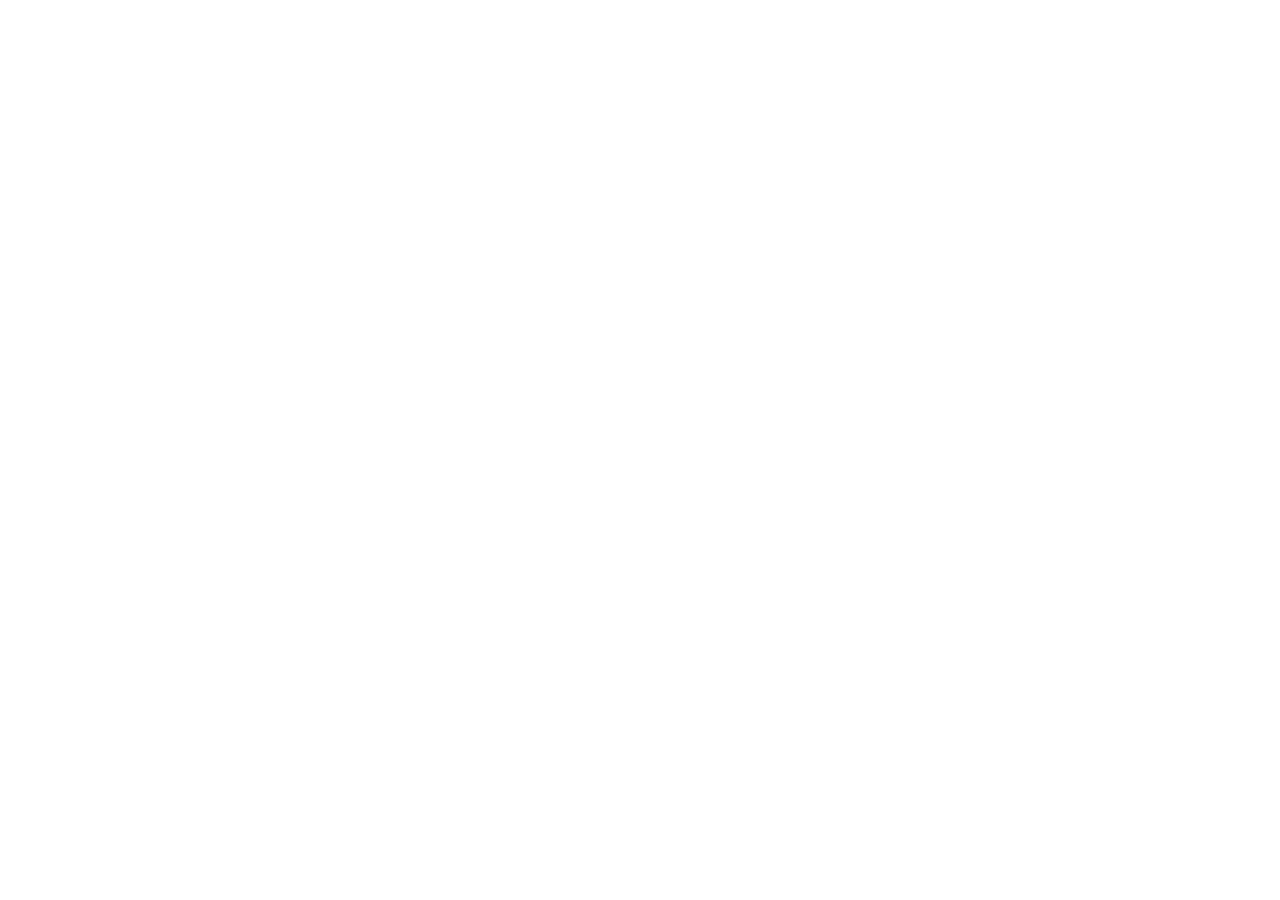
==== commit cf652f02: "Add files via upload" ====
--- a/extension/index.html
+++ b/extension/index.html
@@ -1,18 +1,18 @@
 <!DOCTYPE html><html><head><meta charset="utf-8">
     <meta name="viewport" content="width=device-width, initial-scale=1">
-    <link rel="stylesheet" href="/_nuxt/entry.COpcAZkl.css">
-    <link rel="stylesheet" href="/_nuxt/swiper-vue.Bs3d9ZnH.css">
-    <link rel="modulepreload" as="script" crossorigin href="/_nuxt/CPIMTh_-.js">
-    <link rel="modulepreload" as="script" crossorigin href="/_nuxt/CS_v0reC.js">
-    <link rel="prefetch" as="style" href="/_nuxt/default.CSQYp1aR.css">
-    <link rel="prefetch" as="script" crossorigin href="/_nuxt/lCI7fmPB.js">
-    <link rel="prefetch" as="script" crossorigin href="/_nuxt/BzjI3Yoo.js">
-    <link rel="prefetch" as="script" crossorigin href="/_nuxt/MFbvjeHC.js">
-    <link rel="prefetch" as="style" href="/_nuxt/error-404.JekaaCis.css">
-    <link rel="prefetch" as="script" crossorigin href="/_nuxt/CwmjLkwE.js">
-    <link rel="prefetch" as="script" crossorigin href="/_nuxt/D7t2mj_N.js">
-    <link rel="prefetch" as="script" crossorigin href="/_nuxt/DlAUqK2U.js">
-    <link rel="prefetch" as="style" href="/_nuxt/error-500.CNP9nqm1.css">
-    <link rel="prefetch" as="script" crossorigin href="/_nuxt/DkoSssVZ.js">
-    <script type="module" src="/_nuxt/CPIMTh_-.js" crossorigin></script></head><body><div id="__nuxt"></div><div id="teleports"></div><script type="application/json" id="__NUXT_DATA__" data-ssr="false">[{"_errors":1,"serverRendered":2,"data":3,"state":4,"once":5},{},false,{},{},["Set"]]</script>
+    <link rel="stylesheet" href="_nuxt/entry.COpcAZkl.css">
+    <link rel="stylesheet" href="_nuxt/swiper-vue.Bs3d9ZnH.css">
+    <link rel="modulepreload" as="script" crossorigin href="_nuxt/CPIMTh_-.js">
+    <link rel="modulepreload" as="script" crossorigin href="_nuxt/CS_v0reC.js">
+    <link rel="prefetch" as="style" href="_nuxt/default.CSQYp1aR.css">
+    <link rel="prefetch" as="script" crossorigin href="_nuxt/lCI7fmPB.js">
+    <link rel="prefetch" as="script" crossorigin href="_nuxt/BzjI3Yoo.js">
+    <link rel="prefetch" as="script" crossorigin href="_nuxt/MFbvjeHC.js">
+    <link rel="prefetch" as="style" href="_nuxt/error-404.JekaaCis.css">
+    <link rel="prefetch" as="script" crossorigin href="_nuxt/CwmjLkwE.js">
+    <link rel="prefetch" as="script" crossorigin href="_nuxt/D7t2mj_N.js">
+    <link rel="prefetch" as="script" crossorigin href="_nuxt/DlAUqK2U.js">
+    <link rel="prefetch" as="style" href="_nuxt/error-500.CNP9nqm1.css">
+    <link rel="prefetch" as="script" crossorigin href="_nuxt/DkoSssVZ.js">
+    <script type="module" src="_nuxt/CPIMTh_-.js" crossorigin></script></head><body><div id="__nuxt"></div><div id="teleports"></div><script type="application/json" id="__NUXT_DATA__" data-ssr="false">[{"_errors":1,"serverRendered":2,"data":3,"state":4,"once":5},{},false,{},{},["Set"]]</script>
     <script>window.__NUXT__={};window.__NUXT__.config={public:{},app:{baseURL:"",buildAssetsDir:"/_nuxt/",cdnURL:""}}</script></body></html>
